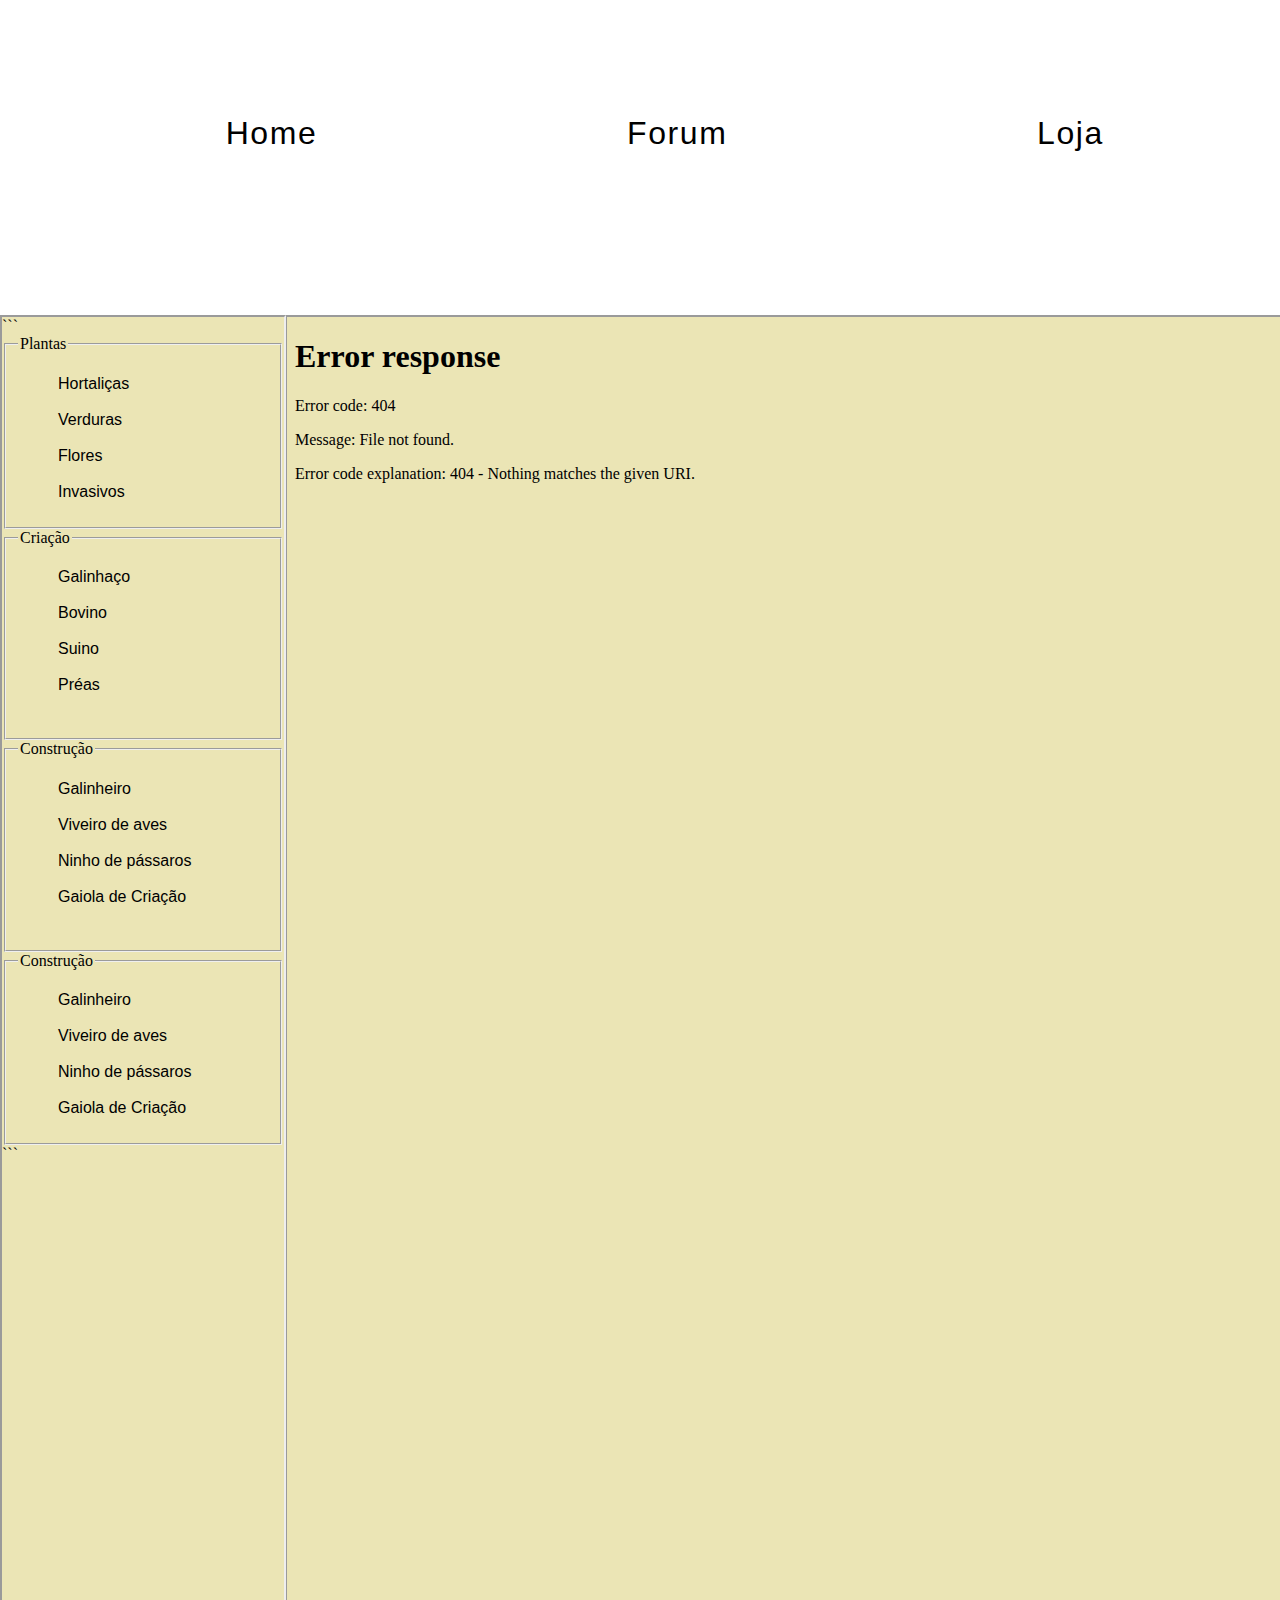
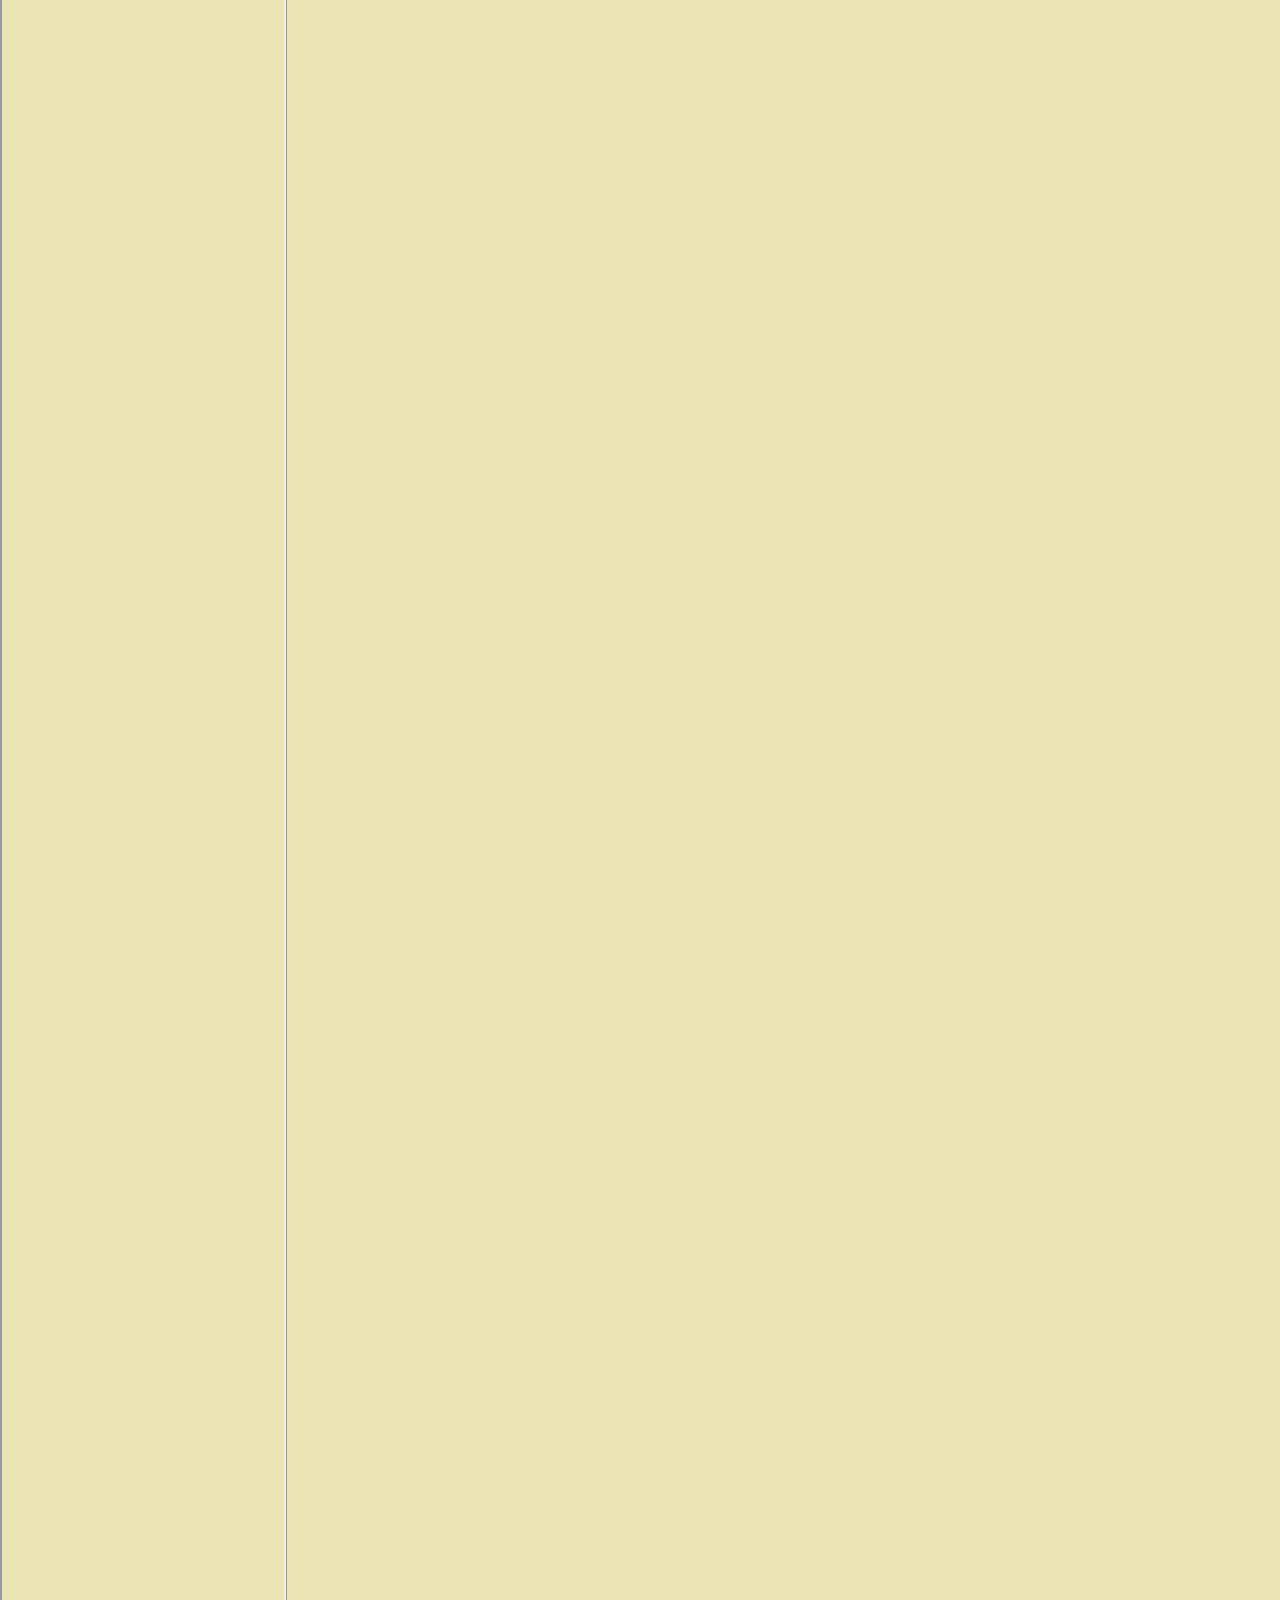
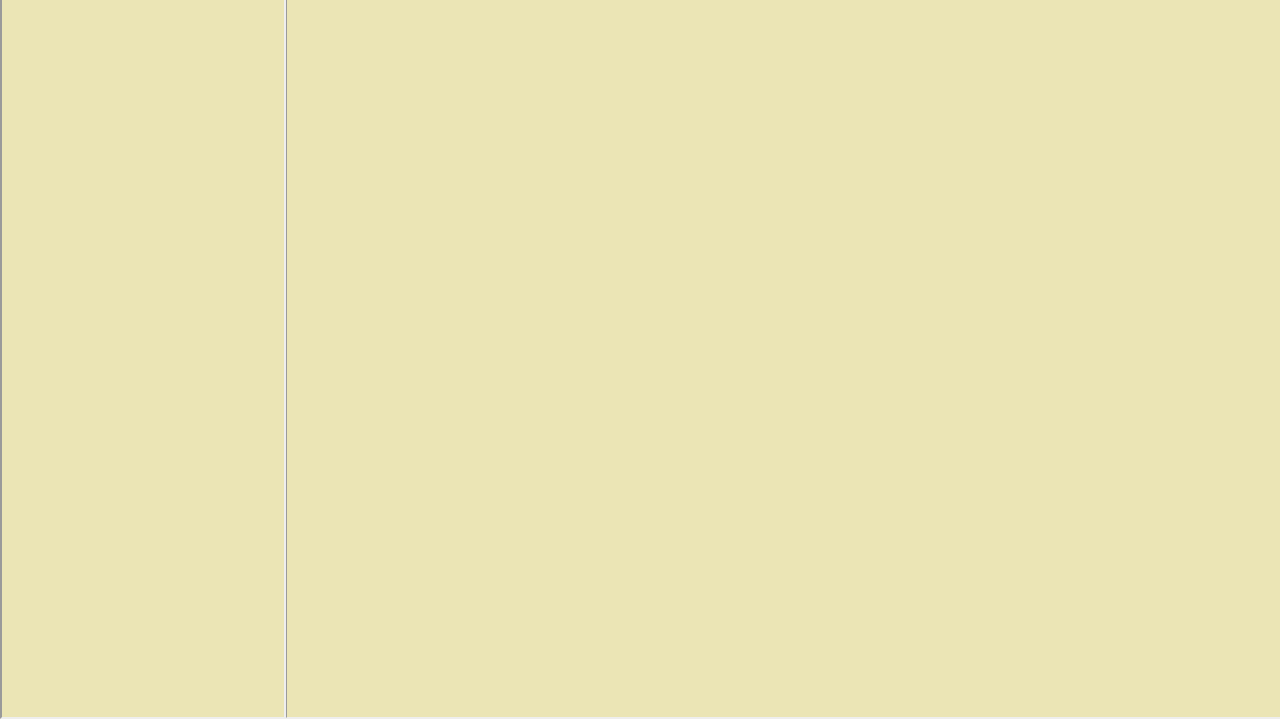
==== lib/index.html @ 182ea682 "segundo commit" ====
<!DOCTYPE html>
 <html lang="pt-br" >
    <head> 
      <meta charset="utf-8">
      <meta html-equiv="X-UA-campatible" content="IE=edge"> 
      <meta name="viewport" content="width=device-width, initial-scale=1.0">
      <title> Trabalho 2 </title>
      <link rel="stylesheet" href="../css/style.css">
   </head>
   <body>
      <div class="banner">
          <img src="img/xp.jpg" alt="">
            <ul>
                <li><a href="index.html">Home</a></li>
                <li><a href="forum.html">Forum</a></li>
                <li><a href="loja.html">Loja</a></li>
            </ul>
      </div>
      <div>
         
         <iframe scrolling=no  src="SOBREVIVENCIALISMO.html" id="main" name="main"></iframe>

         <iframe src="sidebar.html" id="sidebar" name="sidebar"></iframe>
      </div>
   </body>
</html>
---- css/style.css ----
body {
  margin: 0px;
  border: 0px;

}

/* Banner de cima  */
.banner {
  background: url("../img/xp.jpg");
  margin: 0px;
  border: 0px;
  padding-top: 115px;
  padding-bottom: 115px;
  text-align: center;
  font-size: 2rem;
  color: #ebe5b5;
  letter-spacing: 0.1rem;
  
 
}

.banner ul, li {
  list-style-type: none;
  display: inline;
  margin: 0;
}
.banner a {
 text-decoration: none;
 /* TOP RIGHT BOTTOM LEFT */
 padding: 500px 150px;
}
.src {
  size: auto;
  /* que que da pra botar aqui? */
}

/* ajuste dos dois sobre sobrevivencialismo.html e sidebar.html*/
iframe{
  height:100%;
  position:absolute
}
 /*ediçoes de tamanho e cor do  corpo do link sidebar.html*/
iframe#sidebar{
  background-color: #ebe5b5;
  left:0%;
  top:35%;
  height: 400%;
  width:22%;
}
/* font do siderbar */
li > a {
  font-family: 'Franklin Gothic Medium', 'Arial Narrow', Arial, sans-serif;
  color: black;
  text-decoration:double;
}
li > hr {
  color: black;
}


/* ediçoes de temanho e cor do texto central sobrevivencialismo.html */
iframe#main{
  background-color: #ebe5b5;
  left:22.3%;
  top:35%;
  height: 400%;
  width:78.5%;

  
}
/* ediçoes do texto */
.mod {
  padding: 2% 10%;
  margin-top: 10%;
}

/* h3 do sobrevivencialismo.html */
.mod > h3 {
  text-align: center;
  
}
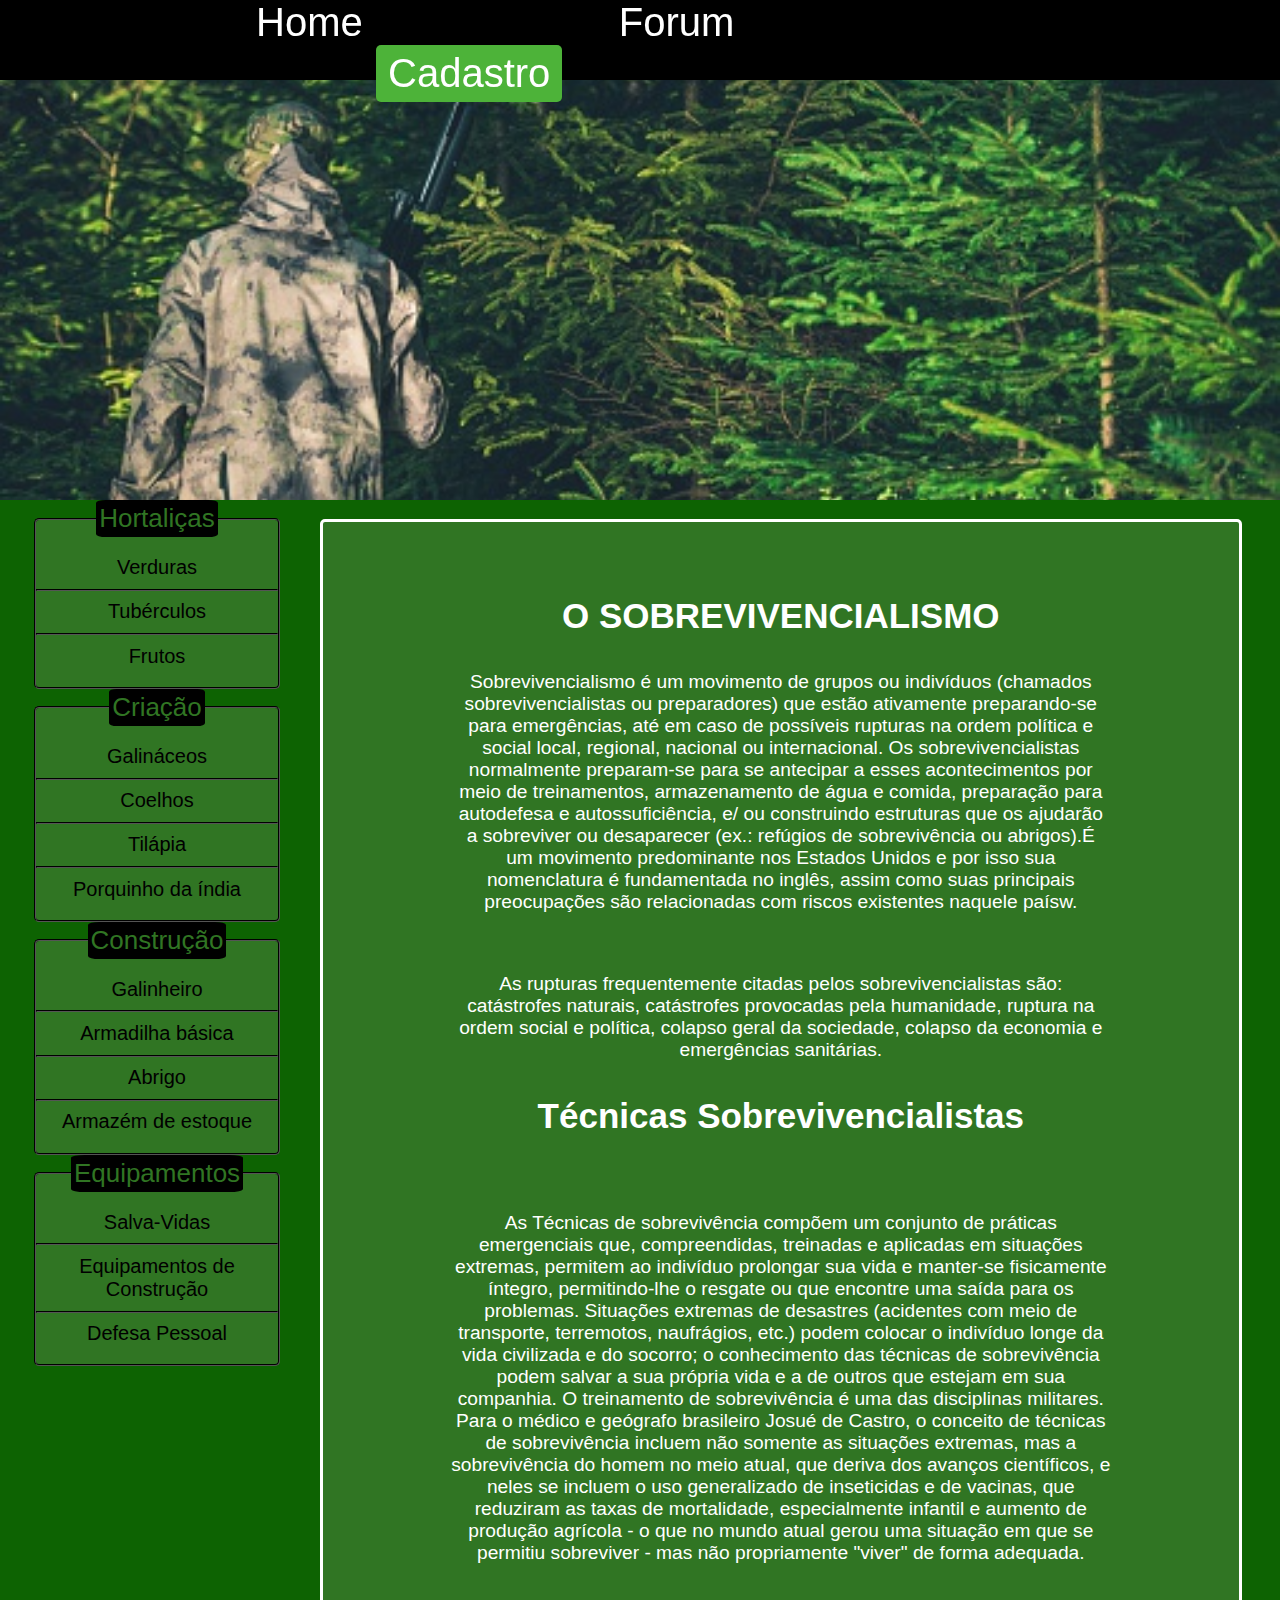
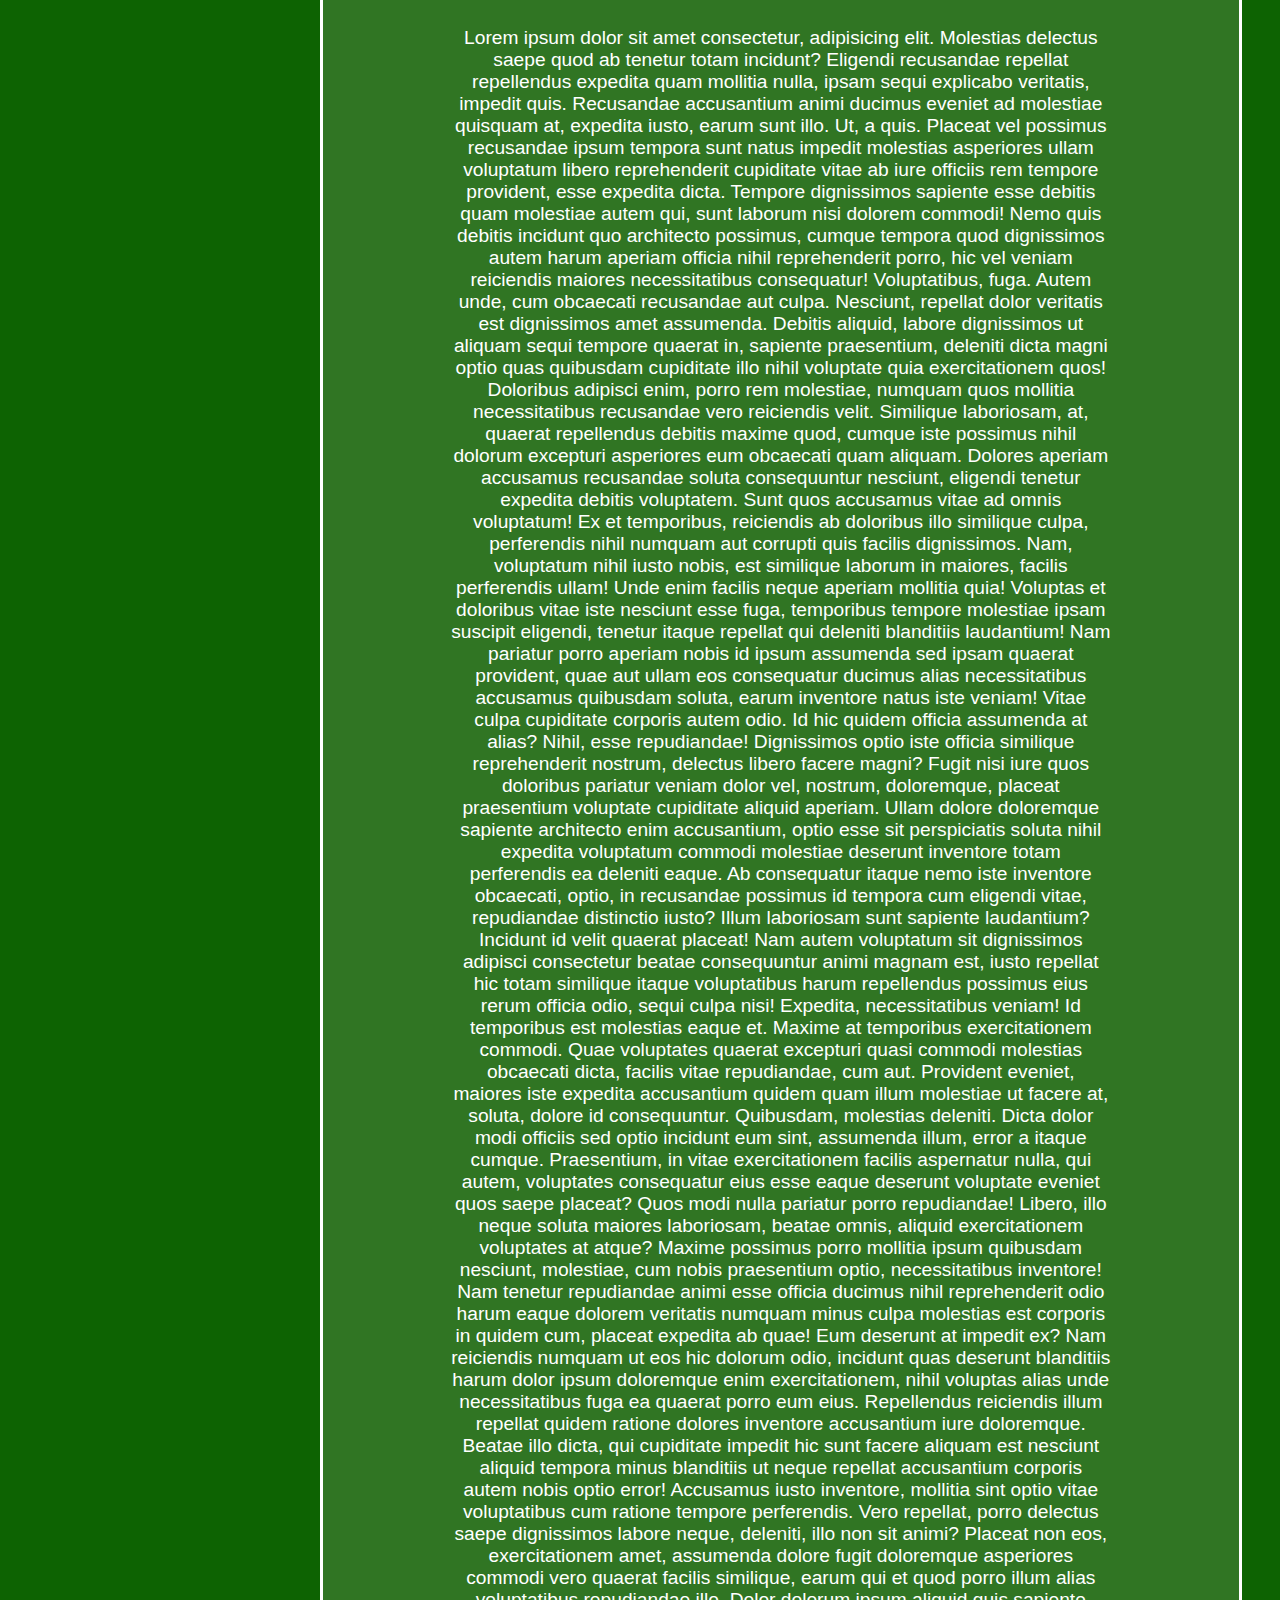
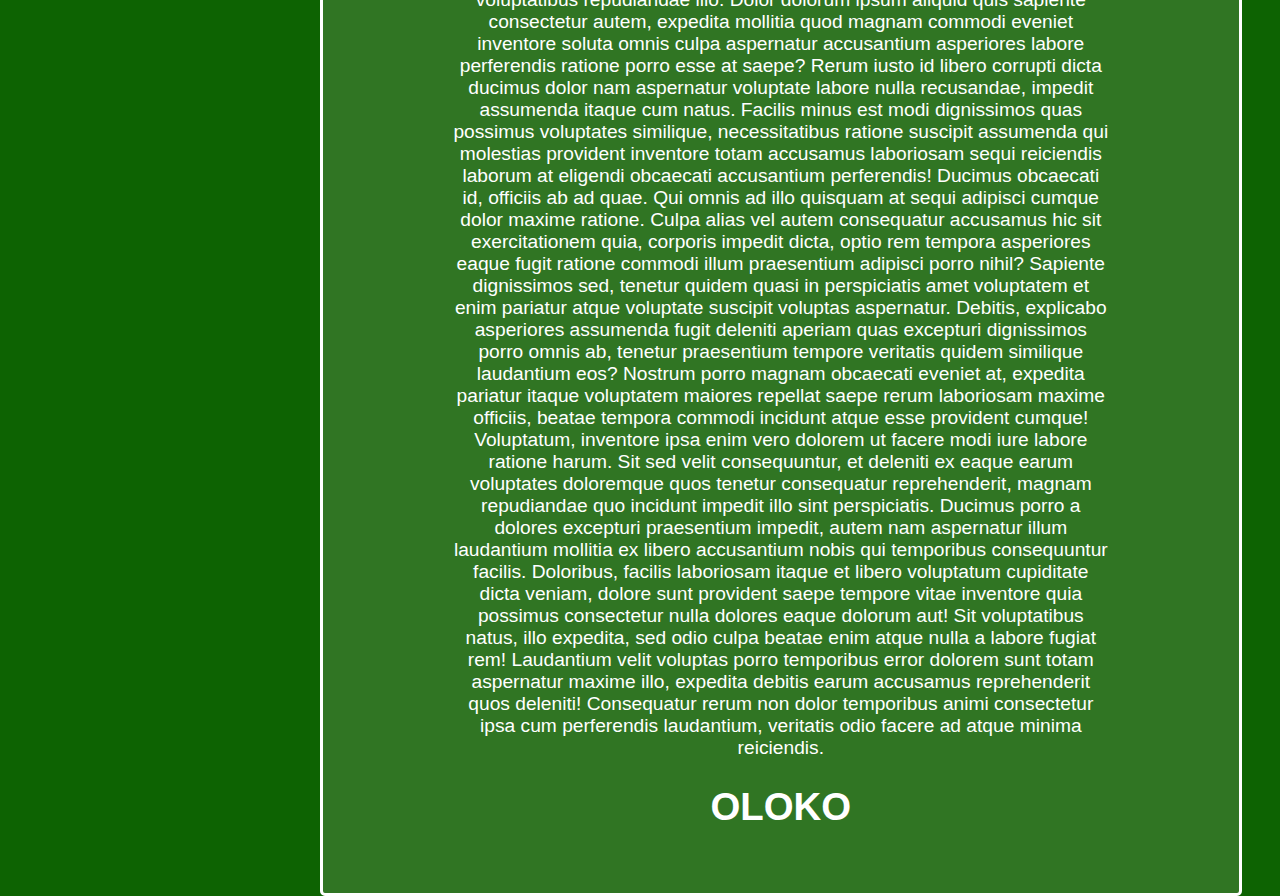
==== commit 0ec006c0: "Merge pull request #1 from TDCAS/master" ====
--- a/lib/index.html
+++ b/lib/index.html
@@ -1,4 +1,4 @@
- <!DOCTYPE html>
+<!DOCTYPE html>
  <html lang="pt-br" >
     <head> 
       <meta charset="utf-8">
@@ -8,19 +8,152 @@
       <link rel="stylesheet" href="../css/style.css">
    </head>
    <body>
-      <div class="banner">
-          <img src="img/xp.jpg" alt="">
-            <ul>
-                <li><a href="index.html">Home</a></li>
-                <li><a href="forum.html">Forum</a></li>
-                <li><a href="loja.html">Loja</a></li>
-            </ul>
-      </div>
-      <div>
-         
-         <iframe scrolling=no  src="SOBREVIVENCIALISMO.html" id="main" name="main"></iframe>
+    <div class="block"> 
+        <div>
+            <a href="index.html">Home</a> 
+            </div>
+            <div>
+                
+                <a href="forum.html">Forum</a>
+                
+            </div>
+                        
+            <div>
+                <button> <a href="./cadastro.html">Cadastro</a></button>
+            </div> 
+       </div>
+        <div class="banner">   
+            <div class="menu-principal">
 
-         <iframe src="sidebar.html" id="sidebar" name="sidebar"></iframe>
-      </div>
-   </body>
+            </div>
+    
+
+
+        </div>
+
+            <div class="corpo">
+             <!-- bloco de rotas  -->
+
+                <div class="menu-lateral"> 
+    
+                    <fieldset>
+                        <legend>Hortaliças</legend>
+                        <ul>
+                            
+                                <a class="system" href="../lib/hortalicas/verduras.html" target="_top">Verduras</a>
+                                <hr>
+                                <a class="system" href="../lib/hortalicas/tuberculos.html" target="_blank">Tubérculos</a>
+                                <hr>
+                                <a class="system" href="../lib/hortalicas/frutos.html" target="_blank">Frutos</a>
+                                
+                
+                            
+                        </ul>
+                    </fieldset>
+            
+                    <fieldset>
+                        <legend>Criação</legend>
+                        <ul>
+                            
+                                <a class="system" href="../lib/criacao/galinhas.html" target="_blank">Galináceos</a>
+                                <hr>
+                                <a class="system" href="../lib/criacao/coelho.html" target="_blank">Coelhos</a>
+                                <hr>
+                                <a class="system" href="../lib/criacao/peixe.html" target="_blank">Tilápia</a>
+                                <hr>
+                                <a class="system" href="../lib/criacao/porquinho.html" target="_blank">Porquinho da índia</a>
+                            
+                        </ul>
+                    </fieldset>
+           
+                    <fieldset>
+                        <legend>Construção</legend>
+                        
+                            <ul>
+                                <a class="system" href="../lib/construcao/galinheiro.html" target="_blank">Galinheiro</a>
+                                <hr>
+                                <a class="system" href="../lib/construcao/armadilha.html" target="_blank">Armadilha básica</a>
+                                <hr> 
+                                
+                
+                            
+                                <a class="system" href="../lib/construcao/abrigo.html" target="_blank">Abrigo</a>
+                                
+                
+                                <hr>
+                
+                                
+                                <a class="system" href="../lib/construcao/estoque.html" target="_blank">Armazém de estoque</a>
+                                
+            
+                            </ul>
+                        
+                    </fieldset>
+                
+                    <fieldset>
+                        <legend>Equipamentos</legend>
+                        <ul>
+                            
+                                <a class="system" href="./equipamentos/primeirosocorro.html" target="_blank">Salva-Vidas</a>
+                                <hr>
+                                
+                                <a class="system" href="../lib/equipamentos/equiconstrucao.html" target="_blank">Equipamentos de Construção</a>
+                                <hr> 
+                                
+                
+                                
+                                <a class="system" href="../lib/equipamentos/defesapessoal.html" target="_blank">Defesa Pessoal</a>
+                                
+                
+                                
+                                
+                
+                            
+                        </ul>
+                    </fieldset>
+                    
+                </div>
+
+
+        
+                    
+                    
+                    
+                    
+                    <div class="texto-central">    
+                        <h3>O SOBREVIVENCIALISMO</h3>
+                    
+                        <p>
+                    
+                            Sobrevivencialismo é um movimento de grupos ou indivíduos (chamados <br> sobrevivencialistas ou preparadores) que estão ativamente preparando-se para emergências, até em caso de possíveis rupturas na ordem política e social local, regional, nacional ou internacional. Os sobrevivencialistas normalmente preparam-se para se antecipar a esses acontecimentos por meio de treinamentos, armazenamento de água e comida, preparação para autodefesa e autossuficiência, e/ ou construindo estruturas que os ajudarão a sobreviver ou desaparecer (ex.: refúgios de sobrevivência ou abrigos).É um movimento predominante nos Estados Unidos e por isso sua nomenclatura é fundamentada no inglês, assim como suas principais preocupações são relacionadas com riscos existentes naquele paísw.
+                        </p>
+                        
+                        <br>
+                        <p>
+                            As rupturas frequentemente citadas pelos sobrevivencialistas são: catástrofes naturais, catástrofes provocadas pela humanidade, ruptura na ordem social e política, colapso geral da sociedade, colapso da economia e emergências sanitárias.
+                        </p>
+                    
+                        <h3>
+                            Técnicas Sobrevivencialistas
+                        </h3>
+                        <br>
+                    
+                        <p>
+                            As Técnicas de sobrevivência compõem um conjunto de práticas emergenciais que, compreendidas, treinadas e aplicadas em situações extremas, permitem ao indivíduo prolongar sua vida e manter-se fisicamente íntegro, permitindo-lhe o resgate ou que encontre uma saída para os problemas.
+                    
+                            Situações extremas de desastres (acidentes com meio de transporte, terremotos, naufrágios, etc.) podem colocar o indivíduo longe da vida civilizada e do socorro; o conhecimento das técnicas de sobrevivência podem salvar a sua própria vida e a de outros que estejam em sua companhia. O treinamento de sobrevivência é uma das disciplinas militares.
+                    
+                            Para o médico e geógrafo brasileiro Josué de Castro, o conceito de técnicas de sobrevivência incluem não somente as situações extremas, mas a sobrevivência do homem no meio atual, que deriva dos avanços científicos, e neles se incluem o uso generalizado de inseticidas e de vacinas, que reduziram as taxas de mortalidade, especialmente infantil e aumento de produção agrícola - o que no mundo atual gerou uma situação em que se permitiu sobreviver - mas não propriamente "viver" de forma adequada.
+                        </p>
+                        <p>
+                            <br><br>
+                            Lorem ipsum dolor sit amet consectetur, adipisicing elit. Molestias delectus saepe quod ab tenetur totam incidunt? Eligendi recusandae repellat repellendus expedita quam mollitia nulla, ipsam sequi explicabo veritatis, impedit quis. Recusandae accusantium animi ducimus eveniet ad molestiae quisquam at, expedita iusto, earum sunt illo. Ut, a quis. Placeat vel possimus recusandae ipsum tempora sunt natus impedit molestias asperiores ullam voluptatum libero reprehenderit cupiditate vitae ab iure officiis rem tempore provident, esse expedita dicta. Tempore dignissimos sapiente esse debitis quam molestiae autem qui, sunt laborum nisi dolorem commodi! Nemo quis debitis incidunt quo architecto possimus, cumque tempora quod dignissimos autem harum aperiam officia nihil reprehenderit porro, hic vel veniam reiciendis maiores necessitatibus consequatur! Voluptatibus, fuga. Autem unde, cum obcaecati recusandae aut culpa. Nesciunt, repellat dolor veritatis est dignissimos amet assumenda. Debitis aliquid, labore dignissimos ut aliquam sequi tempore quaerat in, sapiente praesentium, deleniti dicta magni optio quas quibusdam cupiditate illo nihil voluptate quia exercitationem quos! Doloribus adipisci enim, porro rem molestiae, numquam quos mollitia necessitatibus recusandae vero reiciendis velit. Similique laboriosam, at, quaerat repellendus debitis maxime quod, cumque iste possimus nihil dolorum excepturi asperiores eum obcaecati quam aliquam. Dolores aperiam accusamus recusandae soluta consequuntur nesciunt, eligendi tenetur expedita debitis voluptatem. Sunt quos accusamus vitae ad omnis voluptatum! Ex et temporibus, reiciendis ab doloribus illo similique culpa, perferendis nihil numquam aut corrupti quis facilis dignissimos. Nam, voluptatum nihil iusto nobis, est similique laborum in maiores, facilis perferendis ullam! Unde enim facilis neque aperiam mollitia quia! Voluptas et doloribus vitae iste nesciunt esse fuga, temporibus tempore molestiae ipsam suscipit eligendi, tenetur itaque repellat qui deleniti blanditiis laudantium! Nam pariatur porro aperiam nobis id ipsum assumenda sed ipsam quaerat provident, quae aut ullam eos consequatur ducimus alias necessitatibus accusamus quibusdam soluta, earum inventore natus iste veniam! Vitae culpa cupiditate corporis autem odio. Id hic quidem officia assumenda at alias? Nihil, esse repudiandae! Dignissimos optio iste officia similique reprehenderit nostrum, delectus libero facere magni? Fugit nisi iure quos doloribus pariatur veniam dolor vel, nostrum, doloremque, placeat praesentium voluptate cupiditate aliquid aperiam. Ullam dolore doloremque sapiente architecto enim accusantium, optio esse sit perspiciatis soluta nihil expedita voluptatum commodi molestiae deserunt inventore totam perferendis ea deleniti eaque. Ab consequatur itaque nemo iste inventore obcaecati, optio, in recusandae possimus id tempora cum eligendi vitae, repudiandae distinctio iusto? Illum laboriosam sunt sapiente laudantium? Incidunt id velit quaerat placeat! Nam autem voluptatum sit dignissimos adipisci consectetur beatae consequuntur animi magnam est, iusto repellat hic totam similique itaque voluptatibus harum repellendus possimus eius rerum officia odio, sequi culpa nisi! Expedita, necessitatibus veniam! Id temporibus est molestias eaque et. Maxime at temporibus exercitationem commodi. Quae voluptates quaerat excepturi quasi commodi molestias obcaecati dicta, facilis vitae repudiandae, cum aut. Provident eveniet, maiores iste expedita accusantium quidem quam illum molestiae ut facere at, soluta, dolore id consequuntur. Quibusdam, molestias deleniti. Dicta dolor modi officiis sed optio incidunt eum sint, assumenda illum, error a itaque cumque. Praesentium, in vitae exercitationem facilis aspernatur nulla, qui autem, voluptates consequatur eius esse eaque deserunt voluptate eveniet quos saepe placeat? Quos modi nulla pariatur porro repudiandae! Libero, illo neque soluta maiores laboriosam, beatae omnis, aliquid exercitationem voluptates at atque? Maxime possimus porro mollitia ipsum quibusdam nesciunt, molestiae, cum nobis praesentium optio, necessitatibus inventore! Nam tenetur repudiandae animi esse officia ducimus nihil reprehenderit odio harum eaque dolorem veritatis numquam minus culpa molestias est corporis in quidem cum, placeat expedita ab quae! Eum deserunt at impedit ex? Nam reiciendis numquam ut eos hic dolorum odio, incidunt quas deserunt blanditiis harum dolor ipsum doloremque enim exercitationem, nihil voluptas alias unde necessitatibus fuga ea quaerat porro eum eius. Repellendus reiciendis illum repellat quidem ratione dolores inventore accusantium iure doloremque. Beatae illo dicta, qui cupiditate impedit hic sunt facere aliquam est nesciunt aliquid tempora minus blanditiis ut neque repellat accusantium corporis autem nobis optio error! Accusamus iusto inventore, mollitia sint optio vitae voluptatibus cum ratione tempore perferendis. Vero repellat, porro delectus saepe dignissimos labore neque, deleniti, illo non sit animi? Placeat non eos, exercitationem amet, assumenda dolore fugit doloremque asperiores commodi vero quaerat facilis similique, earum qui et quod porro illum alias voluptatibus repudiandae illo. Dolor dolorum ipsum aliquid quis sapiente consectetur autem, expedita mollitia quod magnam commodi eveniet inventore soluta omnis culpa aspernatur accusantium asperiores labore perferendis ratione porro esse at saepe? Rerum iusto id libero corrupti dicta ducimus dolor nam aspernatur voluptate labore nulla recusandae, impedit assumenda itaque cum natus. Facilis minus est modi dignissimos quas possimus voluptates similique, necessitatibus ratione suscipit assumenda qui molestias provident inventore totam accusamus laboriosam sequi reiciendis laborum at eligendi obcaecati accusantium perferendis! Ducimus obcaecati id, officiis ab ad quae. Qui omnis ad illo quisquam at sequi adipisci cumque dolor maxime ratione. Culpa alias vel autem consequatur accusamus hic sit exercitationem quia, corporis impedit dicta, optio rem tempora asperiores eaque fugit ratione commodi illum praesentium adipisci porro nihil? Sapiente dignissimos sed, tenetur quidem quasi in perspiciatis amet voluptatem et enim pariatur atque voluptate suscipit voluptas aspernatur. Debitis, explicabo asperiores assumenda fugit deleniti aperiam quas excepturi dignissimos porro omnis ab, tenetur praesentium tempore veritatis quidem similique laudantium eos? Nostrum porro magnam obcaecati eveniet at, expedita pariatur itaque voluptatem maiores repellat saepe rerum laboriosam maxime officiis, beatae tempora commodi incidunt atque esse provident cumque! Voluptatum, inventore ipsa enim vero dolorem ut facere modi iure labore ratione harum. Sit sed velit consequuntur, et deleniti ex eaque earum voluptates doloremque quos tenetur consequatur reprehenderit, magnam repudiandae quo incidunt impedit illo sint perspiciatis. Ducimus porro a dolores excepturi praesentium impedit, autem nam aspernatur illum laudantium mollitia ex libero accusantium nobis qui temporibus consequuntur facilis. Doloribus, facilis laboriosam itaque et libero voluptatum cupiditate dicta veniam, dolore sunt provident saepe tempore vitae inventore quia possimus consectetur nulla dolores eaque dolorum aut! Sit voluptatibus natus, illo expedita, sed odio culpa beatae enim atque nulla a labore fugiat rem! Laudantium velit voluptas porro temporibus error dolorem sunt totam aspernatur maxime illo, expedita debitis earum accusamus reprehenderit quos deleniti! Consequatur rerum non dolor temporibus animi consectetur ipsa cum perferendis laudantium, veritatis odio facere ad atque minima reiciendis.
+                        </p>
+                        <h1>OLOKO</h1>
+                    </div>
+            </div>
+   
+   
+    </body>   
+
 </html>--- a/css/style.css
+++ b/css/style.css
@@ -1,81 +1,190 @@
+﻿/* TUDO */
+* {
+  padding: 0;
+}
+html {
+  margin: 0;
+  padding: 0;
+  box-sizing: border-box;
+  
+}
+a {
+  text-decoration: none;
+  color: white;
+}
+
+/* todo body */
 body {
-  margin: 0px;
-  border: 0px;
+  margin: 0;
+  text-align: center;
+  font-size:larger;
+  font-family: apple-system, BlinkMacSystemFont, 'Segoe UI', Roboto, Oxygen, Ubuntu, Cantarell, 'Open Sans', 'Helvetica Neue', sans-serif;
+  background-color: #0d6302;
+}
+
+.block {
+  z-index: 50;
+  position: fixed;
+  height: 80px;
+  background-color: black;
+  width: 100%;
+  padding: 0;
+  margin: 0;
+}
+.block > div {
+  float: left;
+  margin-left: 20vw;
 
 }
 
-/* Banner de cima  */
-.banner {
-  background: url("../img/xp.jpg");
-  margin: 0px;
-  border: 0px;
-  padding-top: 115px;
-  padding-bottom: 115px;
-  text-align: center;
-  font-size: 2rem;
-  color: #ebe5b5;
-  letter-spacing: 0.1rem;
+
+button {
+  color: white;
+  border-style: none;
+  font-size: 30px;
+  padding: 6px 12px;
+  border-radius: 5px;
+  background-color: #4db339;
+  margin-left:120px ;
   
- 
+  
+
+  
+}
+button:hover {
+  color: #0d6302;
+
 }
 
-.banner ul, li {
-  list-style-type: none;
-  display: inline;
-  margin: 0;
-}
-.banner a {
- text-decoration: none;
- /* TOP RIGHT BOTTOM LEFT */
- padding: 500px 150px;
-}
-.src {
-  size: auto;
-  /* que que da pra botar aqui? */
+button:active {
+ background-color: #5ed646;
+  border: solid #0d6302 2px;
+  border-radius: 5px;
+  padding: 5px 10px;
+
 }
 
-/* ajuste dos dois sobre sobrevivencialismo.html e sidebar.html*/
-iframe{
-  height:100%;
-  position:absolute
-}
- /*ediçoes de tamanho e cor do  corpo do link sidebar.html*/
-iframe#sidebar{
-  background-color: #ebe5b5;
-  left:0%;
-  top:35%;
-  height: 400%;
-  width:22%;
-}
-/* font do siderbar */
-li > a {
-  font-family: 'Franklin Gothic Medium', 'Arial Narrow', Arial, sans-serif;
-  color: black;
-  text-decoration:double;
-}
-li > hr {
-  color: black;
+.block a{
+  text-decoration: none;
+  color: white;
+  font-size: 40px;
 }
 
 
-/* ediçoes de temanho e cor do texto central sobrevivencialismo.html */
-iframe#main{
-  background-color: #ebe5b5;
-  left:22.3%;
-  top:35%;
-  height: 400%;
-  width:78.5%;
+/* Banner img  */
+.banner {
+  background: url("../img/sobrevivencialismoWPP.jpg") no-repeat;
+  background-size: cover;
+  margin: 0;
+  height: 500px;
+  width: 100%;
+}
 
+/* HOME FORUM LOJA */
+.menu-principal {
+  margin:0;
+  padding:250px 0;
+  border: 0;
+}
+
+
+/* barra que contem (home forum loja) */
+.menu-principal > a{
+  margin:0;
+  text-decoration: none;
+
+  text-align: center;
+  font-size: 2rem;
+  letter-spacing: 0.1rem;
+  /* TOP RIGHT BOTTOM LEFT */
+  padding: 0 50px 0 50px;
+  color: black;
+  font-weight: 800;
+  font-size: 40px;
+  
+
+}
+
+
+/* corpo que ingloba todo conteudo menos banner */
+.corpo {
+  width: 100%;
+  overflow: hidden;
+  color: white;
+
+}
+/* block com direcionamento lateral */
+.menu-lateral {
+  width: 250px; 
+  float: left;
+  margin-left: 2.5%;
+ 
+
+
+
+}
+.menu-lateral fieldset {
+  border-color: black;
+  background-color: #307523;
+  border-radius: 5px;
+  color:white;
+
+
+}
+.menu-lateral hr {
+  border-color: black;
+ 
+}
+/* ediçaão da legenda das lista (legend) */
+.menu-lateral legend {
+  color:#307523;
+  border-color: black;
+  border-radius: 8%;
+  border-style:solid;
+  background-color: black;
+  font-weight: 500;
+  font-size: 26px;
+}
+/* edição dos itens da lista */
+.menu-lateral a {
+  text-decoration: none;
+  color: black;
+  font-family:Arial, Helvetica, sans-serif;
+  transition: 0.5s;
+  font-size: 20px;
+  margin: 5% 0;
+
+}
+/* ediçoes de transiçoes com a borda */
+.menu-lateral a:hover {
+  border-style:solid;
+  border-radius: 5px;
+  padding: 5px;
+  border-color: #0d6302;
+  transition: 0.3s;
+  color: black;
+  background-color: #0d6302;
   
 }
-/* ediçoes do texto */
-.mod {
-  padding: 2% 10%;
-  margin-top: 10%;
+
+
+/* ediçoes do texto Central*/
+.texto-central{
+  padding: 3% 10%;
+  margin-top: 1.5%;
+  text-align:center;
+  margin-left: 25%;
+  margin-right: 3%;
+  color:white;
+  border-style:solid ;
+  border-radius: 5px;
+  background-color: #307523;
+}
+/* ediçoes do texto titulos */
+.texto-central > h3 {
+  font-size: 35px;
+  
 }
 
-/* h3 do sobrevivencialismo.html */
-.mod > h3 {
-  text-align: center;
-  
-}+
+
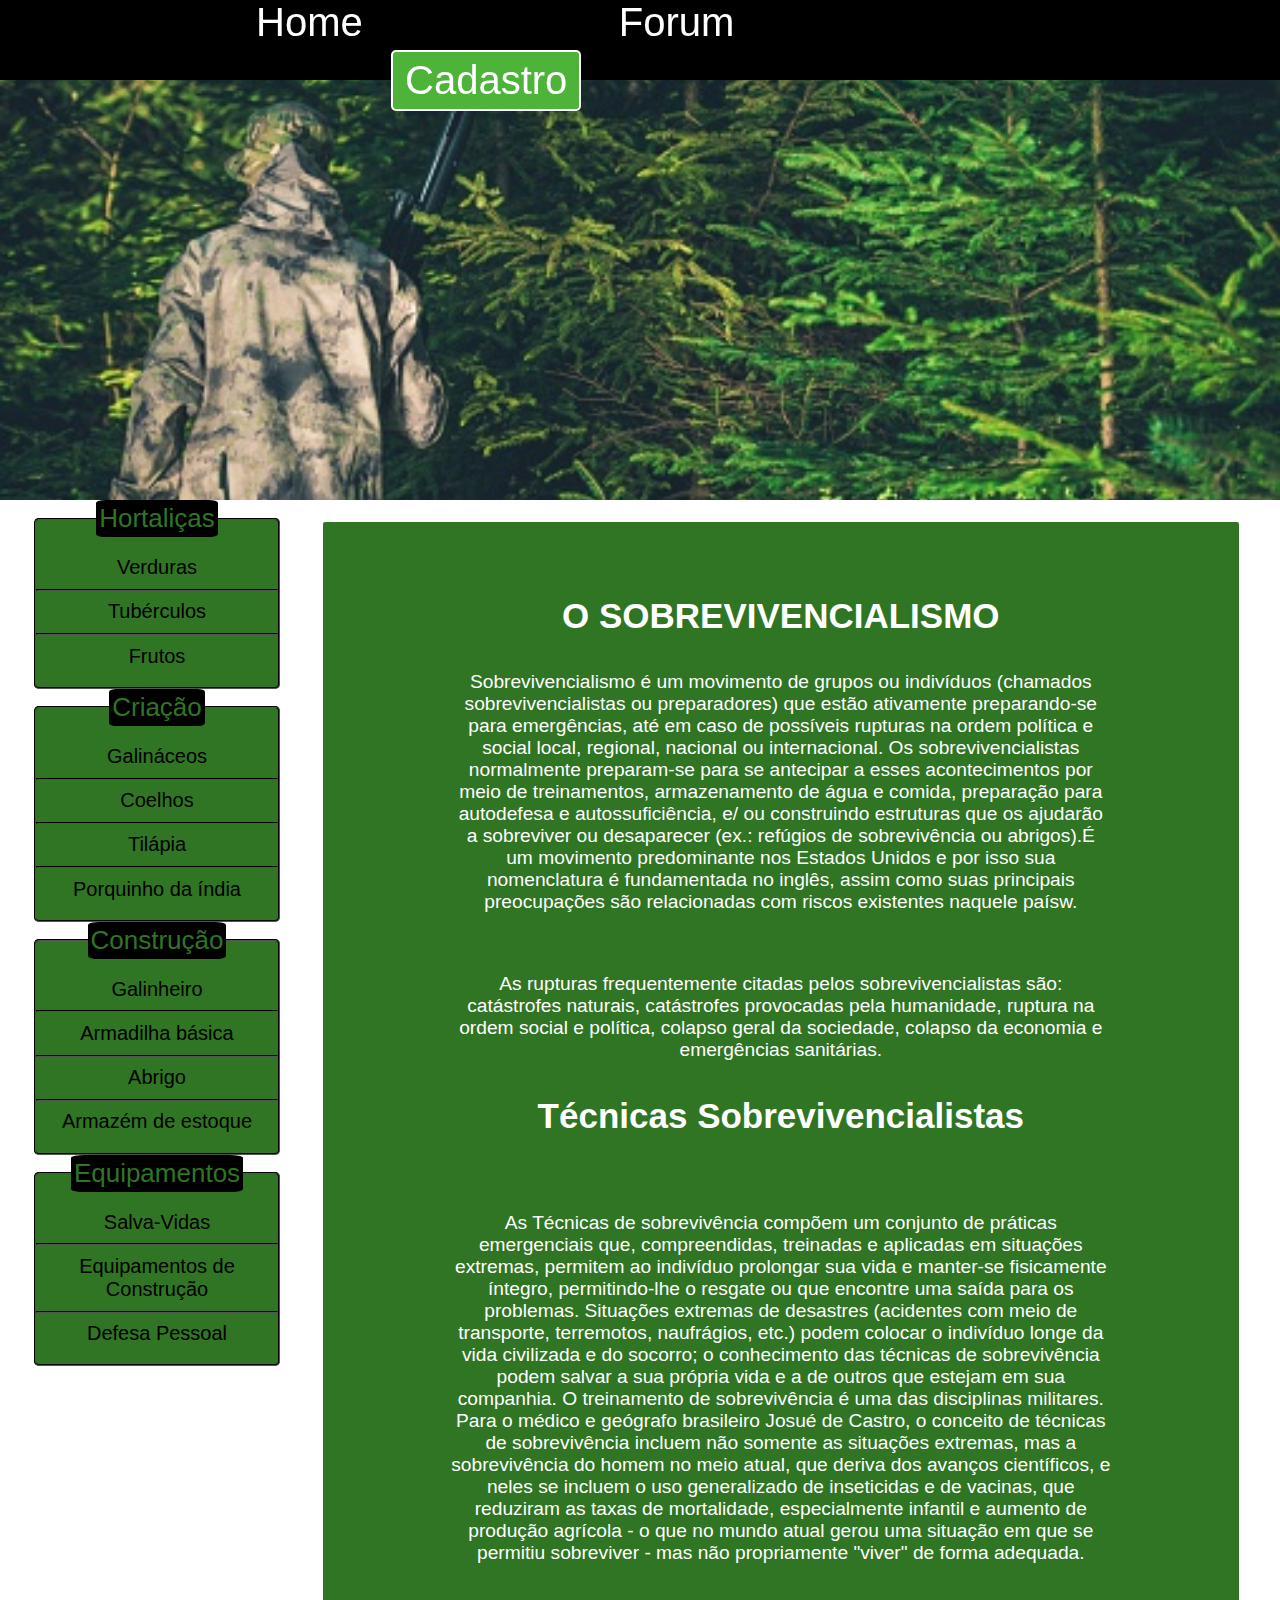
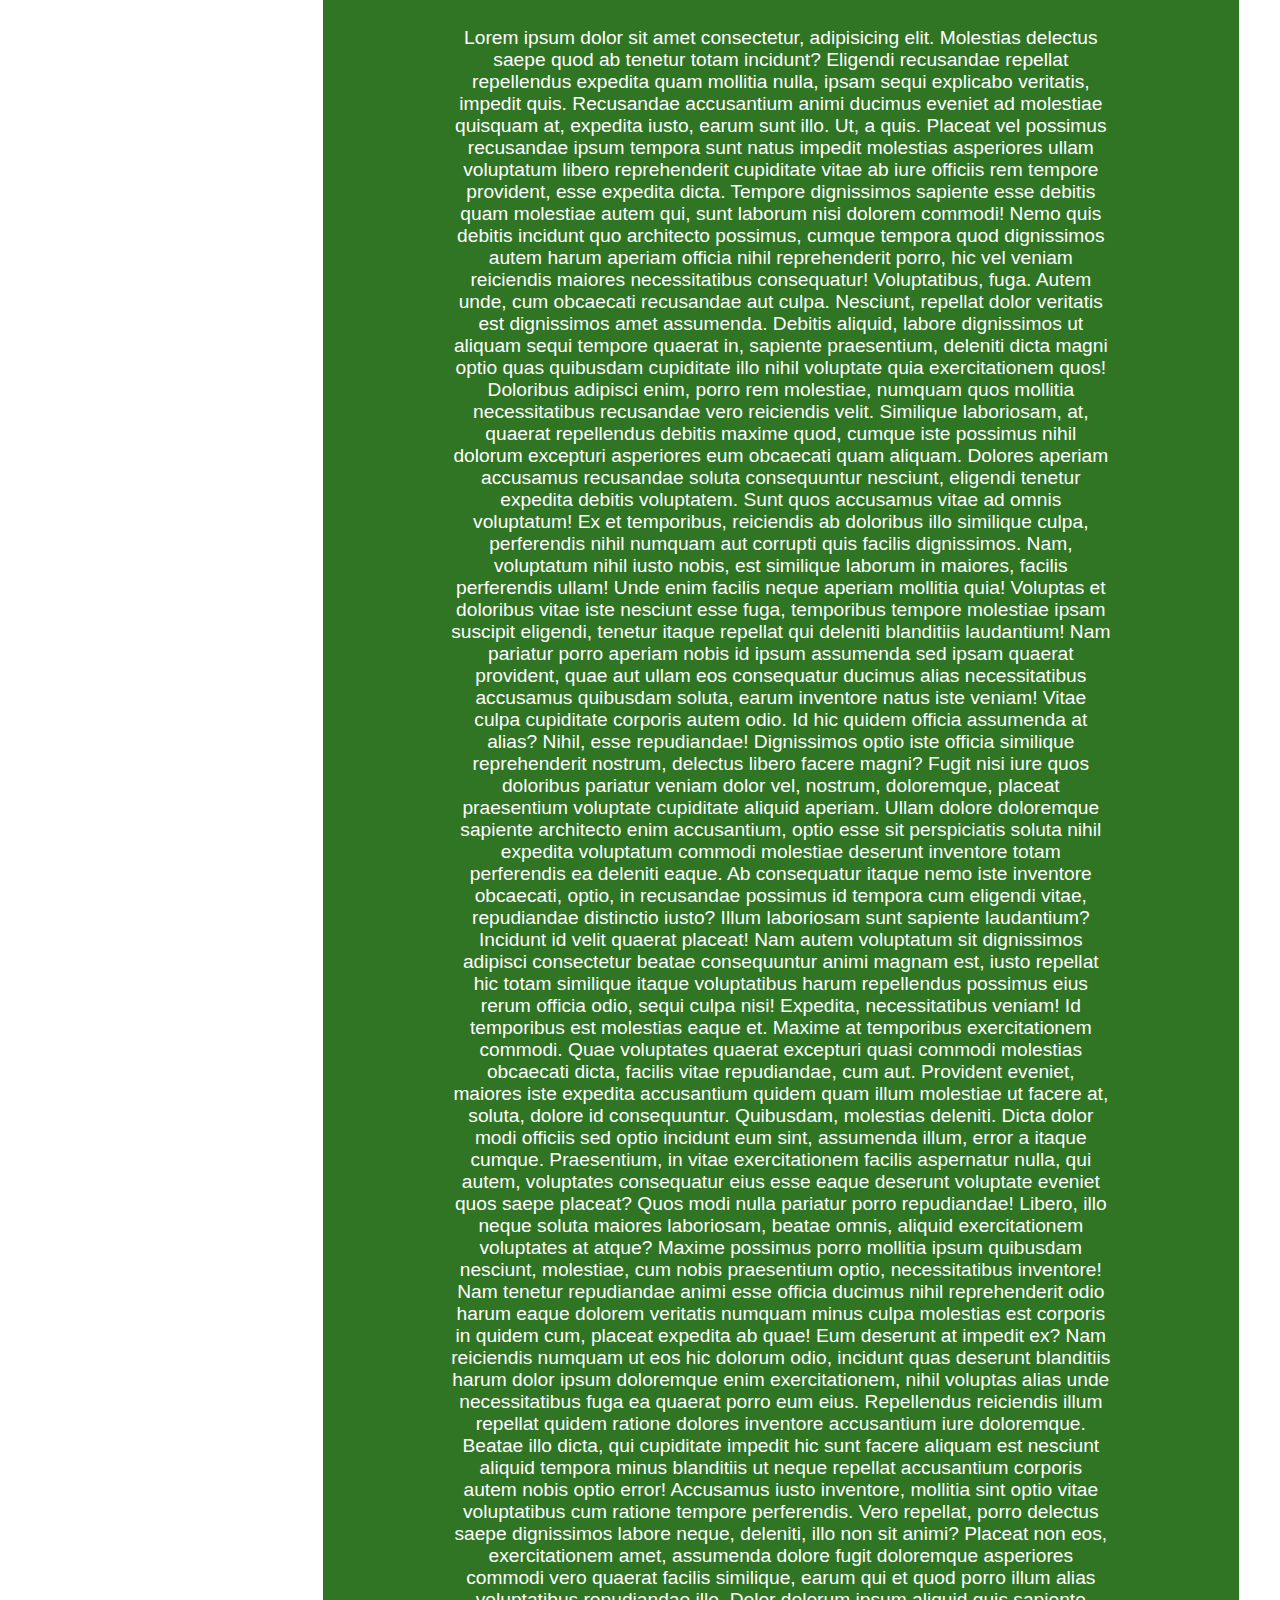
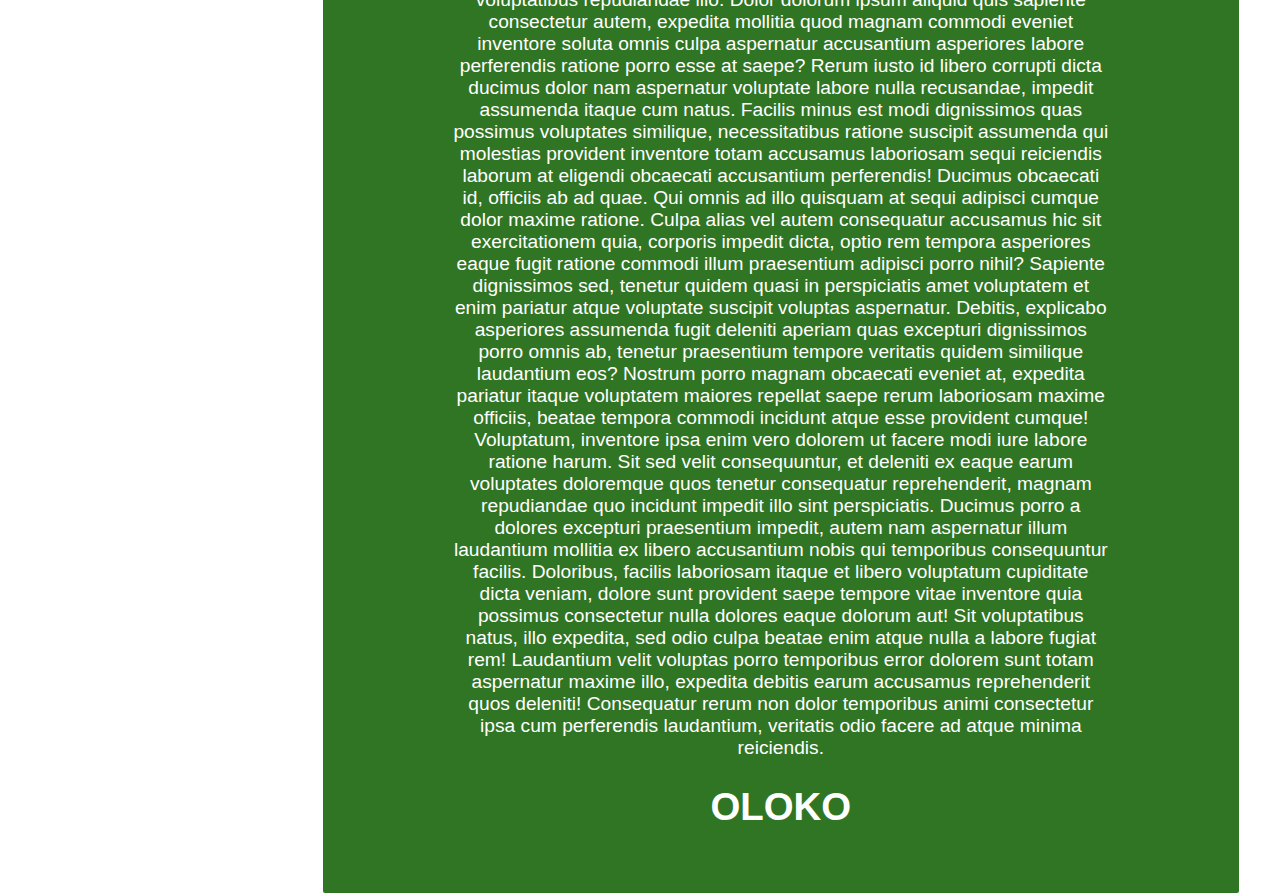
==== commit 854fffc3: "gorr" ====
--- a/lib/index.html
+++ b/lib/index.html
@@ -120,7 +120,7 @@
                     
                     
                     
-                    <div class="texto-central">    
+                    <div onselect="" class="texto-central">    
                         <h3>O SOBREVIVENCIALISMO</h3>
                     
                         <p>
--- a/css/style.css
+++ b/css/style.css
@@ -1,12 +1,20 @@
-﻿/* TUDO */
+﻿/*css da pagina index.html */
+
+/* TUDO */
 * {
   padding: 0;
+
 }
 html {
   margin: 0;
   padding: 0;
   box-sizing: border-box;
   
+}
+/*seleção de texto*/
+::selection {
+  color: white;
+  background-color: #0f5800;
 }
 a {
   text-decoration: none;
@@ -19,7 +27,8 @@
   text-align: center;
   font-size:larger;
   font-family: apple-system, BlinkMacSystemFont, 'Segoe UI', Roboto, Oxygen, Ubuntu, Cantarell, 'Open Sans', 'Helvetica Neue', sans-serif;
-  background-color: #0d6302;
+  background-color: white;
+  
 }
 
 .block {
@@ -45,7 +54,9 @@
   padding: 6px 12px;
   border-radius: 5px;
   background-color: #4db339;
-  margin-left:120px ;
+  margin-left:15vh ;
+  margin-top: 5px;
+  border: solid 2px;
   
   
 
@@ -179,12 +190,12 @@
   border-style:solid ;
   border-radius: 5px;
   background-color: #307523;
-}
+  
+}
+
 /* ediçoes do texto titulos */
 .texto-central > h3 {
   font-size: 35px;
   
 }
 
-
-
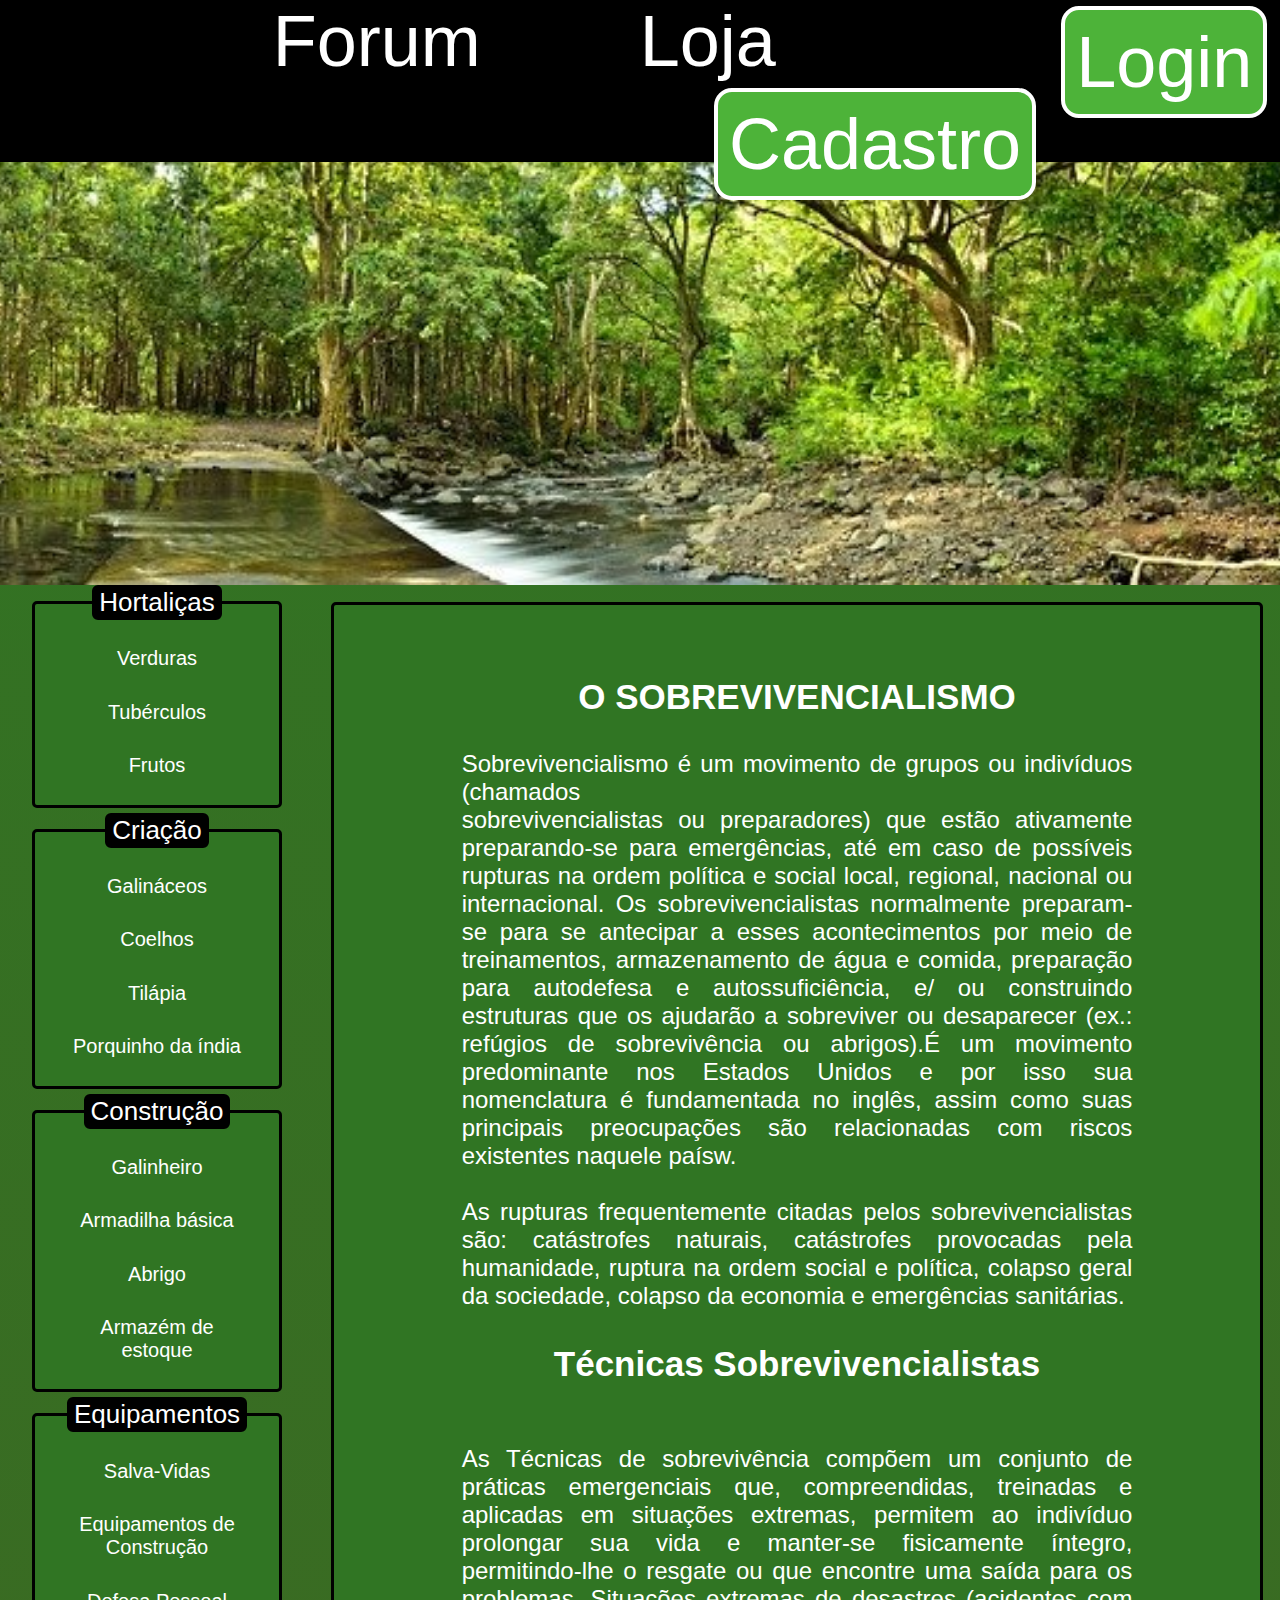
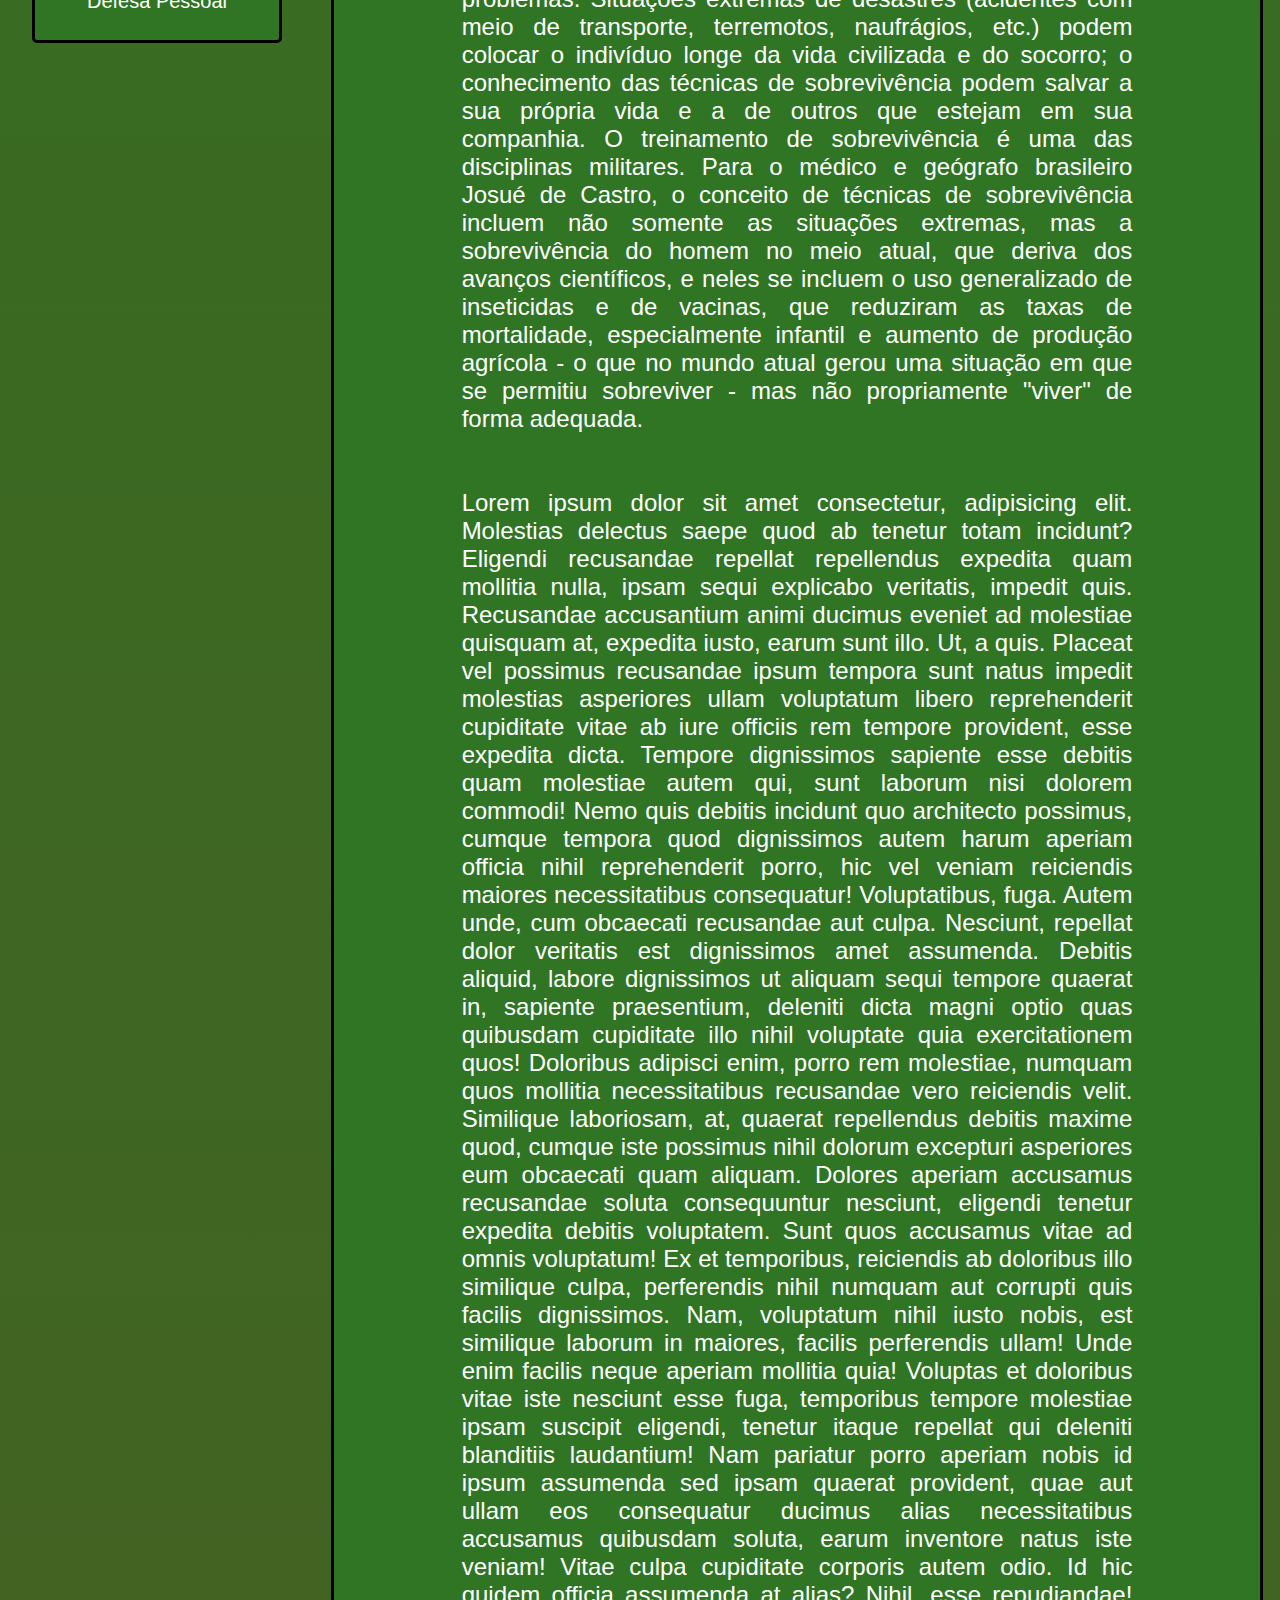
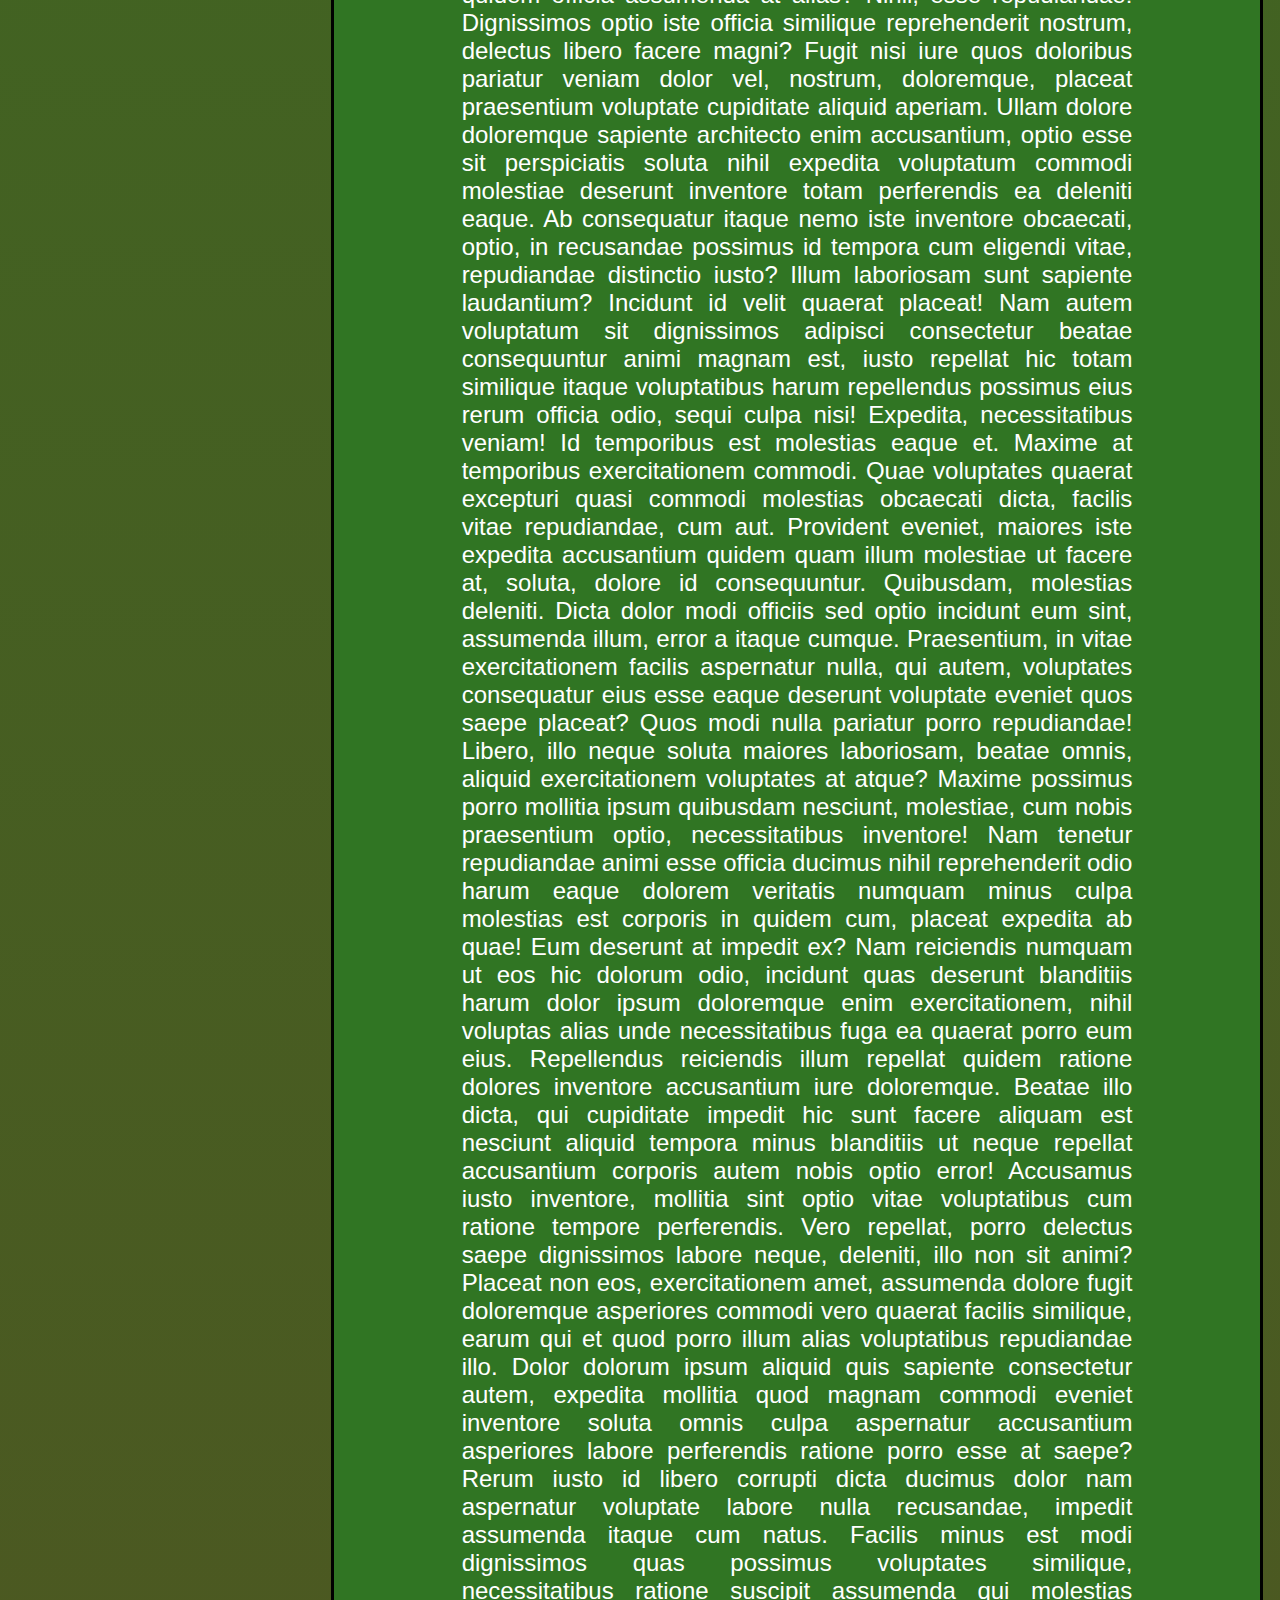
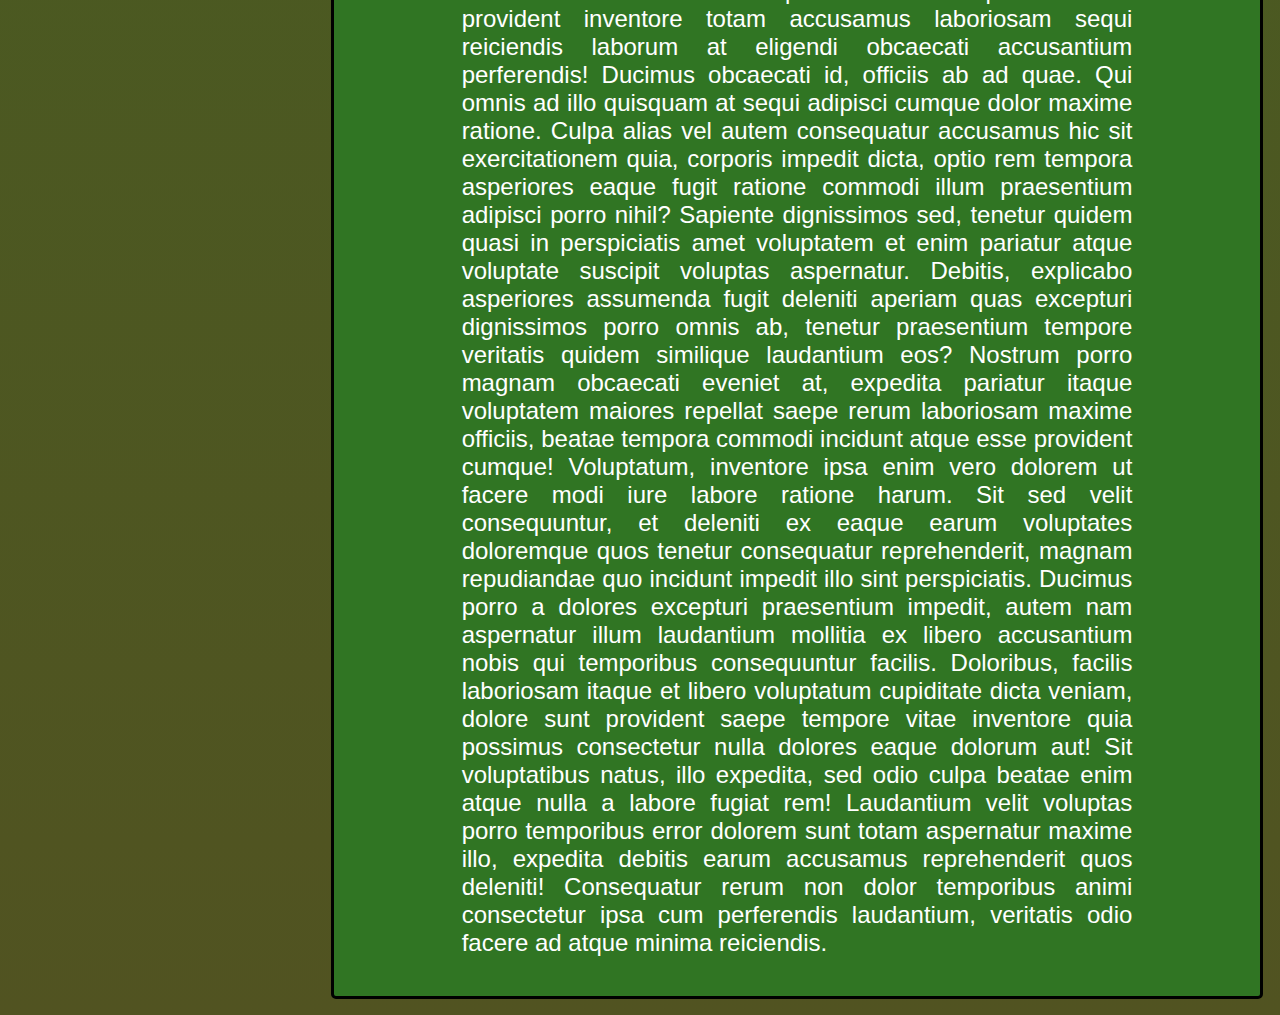
==== commit 46ef4765: "Layout cadastro 14/01/2023" ====
--- a/lib/index.html
+++ b/lib/index.html
@@ -4,156 +4,100 @@
       <meta charset="utf-8">
       <meta html-equiv="X-UA-campatible" content="IE=edge"> 
       <meta name="viewport" content="width=device-width, initial-scale=1.0">
-      <title> Trabalho 2 </title>
       <link rel="stylesheet" href="../css/style.css">
+     
+     
    </head>
    <body>
-    <div class="block"> 
-        <div>
-            <a href="index.html">Home</a> 
-            </div>
-            <div>
-                
-                <a href="forum.html">Forum</a>
-                
-            </div>
-                        
-            <div>
-                <button> <a href="./cadastro.html">Cadastro</a></button>
-            </div> 
-       </div>
-        <div class="banner">   
-            <div class="menu-principal">
+       <header class="banner">
+            <ul class="block"> 
+                <li> 
+                    <a href="./forum.html" target="_top">Forum</a>
+                    
+                </li>
+                <li>
+                    <a href="loja.html" target="_top">Loja</a>
+                </li>
 
-            </div>
-    
-
-
-        </div>
-
-            <div class="corpo">
-             <!-- bloco de rotas  -->
-
-                <div class="menu-lateral"> 
-    
+                <li>
+                    <button class="b1"> <a href="./login.html" target="_top">Login</a></button>
+                </li>
+                           
+                <li>
+                    <button class="b1"> <a href="./cadastro.html" target="_top">Cadastro</a></button>
+                </li> 
+            </ul>
+       </header>
+       <section class="corpo">
+                <!-- bloco de rotas  -->
+                <nav class="menu-lateral">
                     <fieldset>
                         <legend>Hortaliças</legend>
-                        <ul>
-                            
-                                <a class="system" href="../lib/hortalicas/verduras.html" target="_top">Verduras</a>
-                                <hr>
-                                <a class="system" href="../lib/hortalicas/tuberculos.html" target="_blank">Tubérculos</a>
-                                <hr>
-                                <a class="system" href="../lib/hortalicas/frutos.html" target="_blank">Frutos</a>
-                                
-                
-                            
-                        </ul>
+                        
+                            <a class="system" href="../lib/hortalicas/verduras.html" target="_top">Verduras</a>
+                            <a class="system" href="../lib/hortalicas/tuberculos.html" target="_blank">Tubérculos</a>     
+                            <a class="system" href="../lib/hortalicas/frutos.html" target="_blank">Frutos</a>
+                        
                     </fieldset>
-            
+
                     <fieldset>
-                        <legend>Criação</legend>
-                        <ul>
-                            
-                                <a class="system" href="../lib/criacao/galinhas.html" target="_blank">Galináceos</a>
-                                <hr>
-                                <a class="system" href="../lib/criacao/coelho.html" target="_blank">Coelhos</a>
-                                <hr>
-                                <a class="system" href="../lib/criacao/peixe.html" target="_blank">Tilápia</a>
-                                <hr>
-                                <a class="system" href="../lib/criacao/porquinho.html" target="_blank">Porquinho da índia</a>
-                            
-                        </ul>
+                        <legend>Criação</legend>                        
+                        <a class="system" href="../lib/criacao/galinhas.html" target="_blank">Galináceos</a>
+                        <a class="system" href="../lib/criacao/coelho.html" target="_blank">Coelhos</a>
+                        <a class="system" href="../lib/criacao/peixe.html" target="_blank">Tilápia</a>
+                        <a class="system" href="../lib/criacao/porquinho.html" target="_blank">Porquinho da índia</a>
                     </fieldset>
-           
                     <fieldset>
-                        <legend>Construção</legend>
-                        
-                            <ul>
-                                <a class="system" href="../lib/construcao/galinheiro.html" target="_blank">Galinheiro</a>
-                                <hr>
-                                <a class="system" href="../lib/construcao/armadilha.html" target="_blank">Armadilha básica</a>
-                                <hr> 
-                                
-                
-                            
-                                <a class="system" href="../lib/construcao/abrigo.html" target="_blank">Abrigo</a>
-                                
-                
-                                <hr>
-                
-                                
-                                <a class="system" href="../lib/construcao/estoque.html" target="_blank">Armazém de estoque</a>
-                                
-            
-                            </ul>
-                        
+                        <legend>Construção</legend>   
+                        <a class="system" href="../lib/construcao/galinheiro.html" target="_blank">Galinheiro</a>
+                        <a class="system" href="../lib/construcao/armadilha.html" target="_blank">Armadilha básica</a>
+                        <a class="system" href="../lib/construcao/abrigo.html" target="_blank">Abrigo</a>
+                        <a class="system" href="../lib/construcao/estoque.html" target="_blank">Armazém de estoque</a>
                     </fieldset>
                 
                     <fieldset>
                         <legend>Equipamentos</legend>
-                        <ul>
-                            
-                                <a class="system" href="./equipamentos/primeirosocorro.html" target="_blank">Salva-Vidas</a>
-                                <hr>
-                                
-                                <a class="system" href="../lib/equipamentos/equiconstrucao.html" target="_blank">Equipamentos de Construção</a>
-                                <hr> 
-                                
+                        <a class="system" href="./equipamentos/primeirosocorro.html" target="_blank">Salva-Vidas</a>
+                        <a class="system" href="../lib/equipamentos/equiconstrucao.html" target="_blank">Equipamentos de Construção</a>
+                        <a class="system" href="../lib/equipamentos/defesapessoal.html" target="_blank">Defesa Pessoal</a>
+ 
+                    </fieldset>
+                </nav>
+   
+      
+                <aside class="texto-central">
+                    <!-- Texto da pagina--> 
+                    <h3>O SOBREVIVENCIALISMO</h3>
                 
-                                
-                                <a class="system" href="../lib/equipamentos/defesapessoal.html" target="_blank">Defesa Pessoal</a>
-                                
+                    <p>
                 
-                                
-                                
+                        Sobrevivencialismo é um movimento de grupos ou indivíduos (chamados <br> sobrevivencialistas ou preparadores) que estão ativamente preparando-se para emergências, até em caso de possíveis rupturas na ordem política e social local, regional, nacional ou internacional. Os sobrevivencialistas normalmente preparam-se para se antecipar a esses acontecimentos por meio de treinamentos, armazenamento de água e comida, preparação para autodefesa e autossuficiência, e/ ou construindo estruturas que os ajudarão a sobreviver ou desaparecer (ex.: refúgios de sobrevivência ou abrigos).É um movimento predominante nos Estados Unidos e por isso sua nomenclatura é fundamentada no inglês, assim como suas principais preocupações são relacionadas com riscos existentes naquele paísw.
+                    </p>
+                    
+                    <br>
+                    <p>
+                        As rupturas frequentemente citadas pelos sobrevivencialistas são: catástrofes naturais, catástrofes provocadas pela humanidade, ruptura na ordem social e política, colapso geral da sociedade, colapso da economia e emergências sanitárias.
+                    </p>
                 
-                            
-                        </ul>
-                    </fieldset>
+                    <h3>
+                        Técnicas Sobrevivencialistas
+                    </h3>
+                    <br>
+                
+                    <p>
+                        As Técnicas de sobrevivência compõem um conjunto de práticas emergenciais que, compreendidas, treinadas e aplicadas em situações extremas, permitem ao indivíduo prolongar sua vida e manter-se fisicamente íntegro, permitindo-lhe o resgate ou que encontre uma saída para os problemas.
+                
+                        Situações extremas de desastres (acidentes com meio de transporte, terremotos, naufrágios, etc.) podem colocar o indivíduo longe da vida civilizada e do socorro; o conhecimento das técnicas de sobrevivência podem salvar a sua própria vida e a de outros que estejam em sua companhia. O treinamento de sobrevivência é uma das disciplinas militares.
+                
+                        Para o médico e geógrafo brasileiro Josué de Castro, o conceito de técnicas de sobrevivência incluem não somente as situações extremas, mas a sobrevivência do homem no meio atual, que deriva dos avanços científicos, e neles se incluem o uso generalizado de inseticidas e de vacinas, que reduziram as taxas de mortalidade, especialmente infantil e aumento de produção agrícola - o que no mundo atual gerou uma situação em que se permitiu sobreviver - mas não propriamente "viver" de forma adequada.
+                    </p>
+                    <p>
+                        <br><br>
+                        Lorem ipsum dolor sit amet consectetur, adipisicing elit. Molestias delectus saepe quod ab tenetur totam incidunt? Eligendi recusandae repellat repellendus expedita quam mollitia nulla, ipsam sequi explicabo veritatis, impedit quis. Recusandae accusantium animi ducimus eveniet ad molestiae quisquam at, expedita iusto, earum sunt illo. Ut, a quis. Placeat vel possimus recusandae ipsum tempora sunt natus impedit molestias asperiores ullam voluptatum libero reprehenderit cupiditate vitae ab iure officiis rem tempore provident, esse expedita dicta. Tempore dignissimos sapiente esse debitis quam molestiae autem qui, sunt laborum nisi dolorem commodi! Nemo quis debitis incidunt quo architecto possimus, cumque tempora quod dignissimos autem harum aperiam officia nihil reprehenderit porro, hic vel veniam reiciendis maiores necessitatibus consequatur! Voluptatibus, fuga. Autem unde, cum obcaecati recusandae aut culpa. Nesciunt, repellat dolor veritatis est dignissimos amet assumenda. Debitis aliquid, labore dignissimos ut aliquam sequi tempore quaerat in, sapiente praesentium, deleniti dicta magni optio quas quibusdam cupiditate illo nihil voluptate quia exercitationem quos! Doloribus adipisci enim, porro rem molestiae, numquam quos mollitia necessitatibus recusandae vero reiciendis velit. Similique laboriosam, at, quaerat repellendus debitis maxime quod, cumque iste possimus nihil dolorum excepturi asperiores eum obcaecati quam aliquam. Dolores aperiam accusamus recusandae soluta consequuntur nesciunt, eligendi tenetur expedita debitis voluptatem. Sunt quos accusamus vitae ad omnis voluptatum! Ex et temporibus, reiciendis ab doloribus illo similique culpa, perferendis nihil numquam aut corrupti quis facilis dignissimos. Nam, voluptatum nihil iusto nobis, est similique laborum in maiores, facilis perferendis ullam! Unde enim facilis neque aperiam mollitia quia! Voluptas et doloribus vitae iste nesciunt esse fuga, temporibus tempore molestiae ipsam suscipit eligendi, tenetur itaque repellat qui deleniti blanditiis laudantium! Nam pariatur porro aperiam nobis id ipsum assumenda sed ipsam quaerat provident, quae aut ullam eos consequatur ducimus alias necessitatibus accusamus quibusdam soluta, earum inventore natus iste veniam! Vitae culpa cupiditate corporis autem odio. Id hic quidem officia assumenda at alias? Nihil, esse repudiandae! Dignissimos optio iste officia similique reprehenderit nostrum, delectus libero facere magni? Fugit nisi iure quos doloribus pariatur veniam dolor vel, nostrum, doloremque, placeat praesentium voluptate cupiditate aliquid aperiam. Ullam dolore doloremque sapiente architecto enim accusantium, optio esse sit perspiciatis soluta nihil expedita voluptatum commodi molestiae deserunt inventore totam perferendis ea deleniti eaque. Ab consequatur itaque nemo iste inventore obcaecati, optio, in recusandae possimus id tempora cum eligendi vitae, repudiandae distinctio iusto? Illum laboriosam sunt sapiente laudantium? Incidunt id velit quaerat placeat! Nam autem voluptatum sit dignissimos adipisci consectetur beatae consequuntur animi magnam est, iusto repellat hic totam similique itaque voluptatibus harum repellendus possimus eius rerum officia odio, sequi culpa nisi! Expedita, necessitatibus veniam! Id temporibus est molestias eaque et. Maxime at temporibus exercitationem commodi. Quae voluptates quaerat excepturi quasi commodi molestias obcaecati dicta, facilis vitae repudiandae, cum aut. Provident eveniet, maiores iste expedita accusantium quidem quam illum molestiae ut facere at, soluta, dolore id consequuntur. Quibusdam, molestias deleniti. Dicta dolor modi officiis sed optio incidunt eum sint, assumenda illum, error a itaque cumque. Praesentium, in vitae exercitationem facilis aspernatur nulla, qui autem, voluptates consequatur eius esse eaque deserunt voluptate eveniet quos saepe placeat? Quos modi nulla pariatur porro repudiandae! Libero, illo neque soluta maiores laboriosam, beatae omnis, aliquid exercitationem voluptates at atque? Maxime possimus porro mollitia ipsum quibusdam nesciunt, molestiae, cum nobis praesentium optio, necessitatibus inventore! Nam tenetur repudiandae animi esse officia ducimus nihil reprehenderit odio harum eaque dolorem veritatis numquam minus culpa molestias est corporis in quidem cum, placeat expedita ab quae! Eum deserunt at impedit ex? Nam reiciendis numquam ut eos hic dolorum odio, incidunt quas deserunt blanditiis harum dolor ipsum doloremque enim exercitationem, nihil voluptas alias unde necessitatibus fuga ea quaerat porro eum eius. Repellendus reiciendis illum repellat quidem ratione dolores inventore accusantium iure doloremque. Beatae illo dicta, qui cupiditate impedit hic sunt facere aliquam est nesciunt aliquid tempora minus blanditiis ut neque repellat accusantium corporis autem nobis optio error! Accusamus iusto inventore, mollitia sint optio vitae voluptatibus cum ratione tempore perferendis. Vero repellat, porro delectus saepe dignissimos labore neque, deleniti, illo non sit animi? Placeat non eos, exercitationem amet, assumenda dolore fugit doloremque asperiores commodi vero quaerat facilis similique, earum qui et quod porro illum alias voluptatibus repudiandae illo. Dolor dolorum ipsum aliquid quis sapiente consectetur autem, expedita mollitia quod magnam commodi eveniet inventore soluta omnis culpa aspernatur accusantium asperiores labore perferendis ratione porro esse at saepe? Rerum iusto id libero corrupti dicta ducimus dolor nam aspernatur voluptate labore nulla recusandae, impedit assumenda itaque cum natus. Facilis minus est modi dignissimos quas possimus voluptates similique, necessitatibus ratione suscipit assumenda qui molestias provident inventore totam accusamus laboriosam sequi reiciendis laborum at eligendi obcaecati accusantium perferendis! Ducimus obcaecati id, officiis ab ad quae. Qui omnis ad illo quisquam at sequi adipisci cumque dolor maxime ratione. Culpa alias vel autem consequatur accusamus hic sit exercitationem quia, corporis impedit dicta, optio rem tempora asperiores eaque fugit ratione commodi illum praesentium adipisci porro nihil? Sapiente dignissimos sed, tenetur quidem quasi in perspiciatis amet voluptatem et enim pariatur atque voluptate suscipit voluptas aspernatur. Debitis, explicabo asperiores assumenda fugit deleniti aperiam quas excepturi dignissimos porro omnis ab, tenetur praesentium tempore veritatis quidem similique laudantium eos? Nostrum porro magnam obcaecati eveniet at, expedita pariatur itaque voluptatem maiores repellat saepe rerum laboriosam maxime officiis, beatae tempora commodi incidunt atque esse provident cumque! Voluptatum, inventore ipsa enim vero dolorem ut facere modi iure labore ratione harum. Sit sed velit consequuntur, et deleniti ex eaque earum voluptates doloremque quos tenetur consequatur reprehenderit, magnam repudiandae quo incidunt impedit illo sint perspiciatis. Ducimus porro a dolores excepturi praesentium impedit, autem nam aspernatur illum laudantium mollitia ex libero accusantium nobis qui temporibus consequuntur facilis. Doloribus, facilis laboriosam itaque et libero voluptatum cupiditate dicta veniam, dolore sunt provident saepe tempore vitae inventore quia possimus consectetur nulla dolores eaque dolorum aut! Sit voluptatibus natus, illo expedita, sed odio culpa beatae enim atque nulla a labore fugiat rem! Laudantium velit voluptas porro temporibus error dolorem sunt totam aspernatur maxime illo, expedita debitis earum accusamus reprehenderit quos deleniti! Consequatur rerum non dolor temporibus animi consectetur ipsa cum perferendis laudantium, veritatis odio facere ad atque minima reiciendis.
+                    </p>
                     
-                </div>
-
-
-        
-                    
-                    
-                    
-                    
-                    <div onselect="" class="texto-central">    
-                        <h3>O SOBREVIVENCIALISMO</h3>
-                    
-                        <p>
-                    
-                            Sobrevivencialismo é um movimento de grupos ou indivíduos (chamados <br> sobrevivencialistas ou preparadores) que estão ativamente preparando-se para emergências, até em caso de possíveis rupturas na ordem política e social local, regional, nacional ou internacional. Os sobrevivencialistas normalmente preparam-se para se antecipar a esses acontecimentos por meio de treinamentos, armazenamento de água e comida, preparação para autodefesa e autossuficiência, e/ ou construindo estruturas que os ajudarão a sobreviver ou desaparecer (ex.: refúgios de sobrevivência ou abrigos).É um movimento predominante nos Estados Unidos e por isso sua nomenclatura é fundamentada no inglês, assim como suas principais preocupações são relacionadas com riscos existentes naquele paísw.
-                        </p>
-                        
-                        <br>
-                        <p>
-                            As rupturas frequentemente citadas pelos sobrevivencialistas são: catástrofes naturais, catástrofes provocadas pela humanidade, ruptura na ordem social e política, colapso geral da sociedade, colapso da economia e emergências sanitárias.
-                        </p>
-                    
-                        <h3>
-                            Técnicas Sobrevivencialistas
-                        </h3>
-                        <br>
-                    
-                        <p>
-                            As Técnicas de sobrevivência compõem um conjunto de práticas emergenciais que, compreendidas, treinadas e aplicadas em situações extremas, permitem ao indivíduo prolongar sua vida e manter-se fisicamente íntegro, permitindo-lhe o resgate ou que encontre uma saída para os problemas.
-                    
-                            Situações extremas de desastres (acidentes com meio de transporte, terremotos, naufrágios, etc.) podem colocar o indivíduo longe da vida civilizada e do socorro; o conhecimento das técnicas de sobrevivência podem salvar a sua própria vida e a de outros que estejam em sua companhia. O treinamento de sobrevivência é uma das disciplinas militares.
-                    
-                            Para o médico e geógrafo brasileiro Josué de Castro, o conceito de técnicas de sobrevivência incluem não somente as situações extremas, mas a sobrevivência do homem no meio atual, que deriva dos avanços científicos, e neles se incluem o uso generalizado de inseticidas e de vacinas, que reduziram as taxas de mortalidade, especialmente infantil e aumento de produção agrícola - o que no mundo atual gerou uma situação em que se permitiu sobreviver - mas não propriamente "viver" de forma adequada.
-                        </p>
-                        <p>
-                            <br><br>
-                            Lorem ipsum dolor sit amet consectetur, adipisicing elit. Molestias delectus saepe quod ab tenetur totam incidunt? Eligendi recusandae repellat repellendus expedita quam mollitia nulla, ipsam sequi explicabo veritatis, impedit quis. Recusandae accusantium animi ducimus eveniet ad molestiae quisquam at, expedita iusto, earum sunt illo. Ut, a quis. Placeat vel possimus recusandae ipsum tempora sunt natus impedit molestias asperiores ullam voluptatum libero reprehenderit cupiditate vitae ab iure officiis rem tempore provident, esse expedita dicta. Tempore dignissimos sapiente esse debitis quam molestiae autem qui, sunt laborum nisi dolorem commodi! Nemo quis debitis incidunt quo architecto possimus, cumque tempora quod dignissimos autem harum aperiam officia nihil reprehenderit porro, hic vel veniam reiciendis maiores necessitatibus consequatur! Voluptatibus, fuga. Autem unde, cum obcaecati recusandae aut culpa. Nesciunt, repellat dolor veritatis est dignissimos amet assumenda. Debitis aliquid, labore dignissimos ut aliquam sequi tempore quaerat in, sapiente praesentium, deleniti dicta magni optio quas quibusdam cupiditate illo nihil voluptate quia exercitationem quos! Doloribus adipisci enim, porro rem molestiae, numquam quos mollitia necessitatibus recusandae vero reiciendis velit. Similique laboriosam, at, quaerat repellendus debitis maxime quod, cumque iste possimus nihil dolorum excepturi asperiores eum obcaecati quam aliquam. Dolores aperiam accusamus recusandae soluta consequuntur nesciunt, eligendi tenetur expedita debitis voluptatem. Sunt quos accusamus vitae ad omnis voluptatum! Ex et temporibus, reiciendis ab doloribus illo similique culpa, perferendis nihil numquam aut corrupti quis facilis dignissimos. Nam, voluptatum nihil iusto nobis, est similique laborum in maiores, facilis perferendis ullam! Unde enim facilis neque aperiam mollitia quia! Voluptas et doloribus vitae iste nesciunt esse fuga, temporibus tempore molestiae ipsam suscipit eligendi, tenetur itaque repellat qui deleniti blanditiis laudantium! Nam pariatur porro aperiam nobis id ipsum assumenda sed ipsam quaerat provident, quae aut ullam eos consequatur ducimus alias necessitatibus accusamus quibusdam soluta, earum inventore natus iste veniam! Vitae culpa cupiditate corporis autem odio. Id hic quidem officia assumenda at alias? Nihil, esse repudiandae! Dignissimos optio iste officia similique reprehenderit nostrum, delectus libero facere magni? Fugit nisi iure quos doloribus pariatur veniam dolor vel, nostrum, doloremque, placeat praesentium voluptate cupiditate aliquid aperiam. Ullam dolore doloremque sapiente architecto enim accusantium, optio esse sit perspiciatis soluta nihil expedita voluptatum commodi molestiae deserunt inventore totam perferendis ea deleniti eaque. Ab consequatur itaque nemo iste inventore obcaecati, optio, in recusandae possimus id tempora cum eligendi vitae, repudiandae distinctio iusto? Illum laboriosam sunt sapiente laudantium? Incidunt id velit quaerat placeat! Nam autem voluptatum sit dignissimos adipisci consectetur beatae consequuntur animi magnam est, iusto repellat hic totam similique itaque voluptatibus harum repellendus possimus eius rerum officia odio, sequi culpa nisi! Expedita, necessitatibus veniam! Id temporibus est molestias eaque et. Maxime at temporibus exercitationem commodi. Quae voluptates quaerat excepturi quasi commodi molestias obcaecati dicta, facilis vitae repudiandae, cum aut. Provident eveniet, maiores iste expedita accusantium quidem quam illum molestiae ut facere at, soluta, dolore id consequuntur. Quibusdam, molestias deleniti. Dicta dolor modi officiis sed optio incidunt eum sint, assumenda illum, error a itaque cumque. Praesentium, in vitae exercitationem facilis aspernatur nulla, qui autem, voluptates consequatur eius esse eaque deserunt voluptate eveniet quos saepe placeat? Quos modi nulla pariatur porro repudiandae! Libero, illo neque soluta maiores laboriosam, beatae omnis, aliquid exercitationem voluptates at atque? Maxime possimus porro mollitia ipsum quibusdam nesciunt, molestiae, cum nobis praesentium optio, necessitatibus inventore! Nam tenetur repudiandae animi esse officia ducimus nihil reprehenderit odio harum eaque dolorem veritatis numquam minus culpa molestias est corporis in quidem cum, placeat expedita ab quae! Eum deserunt at impedit ex? Nam reiciendis numquam ut eos hic dolorum odio, incidunt quas deserunt blanditiis harum dolor ipsum doloremque enim exercitationem, nihil voluptas alias unde necessitatibus fuga ea quaerat porro eum eius. Repellendus reiciendis illum repellat quidem ratione dolores inventore accusantium iure doloremque. Beatae illo dicta, qui cupiditate impedit hic sunt facere aliquam est nesciunt aliquid tempora minus blanditiis ut neque repellat accusantium corporis autem nobis optio error! Accusamus iusto inventore, mollitia sint optio vitae voluptatibus cum ratione tempore perferendis. Vero repellat, porro delectus saepe dignissimos labore neque, deleniti, illo non sit animi? Placeat non eos, exercitationem amet, assumenda dolore fugit doloremque asperiores commodi vero quaerat facilis similique, earum qui et quod porro illum alias voluptatibus repudiandae illo. Dolor dolorum ipsum aliquid quis sapiente consectetur autem, expedita mollitia quod magnam commodi eveniet inventore soluta omnis culpa aspernatur accusantium asperiores labore perferendis ratione porro esse at saepe? Rerum iusto id libero corrupti dicta ducimus dolor nam aspernatur voluptate labore nulla recusandae, impedit assumenda itaque cum natus. Facilis minus est modi dignissimos quas possimus voluptates similique, necessitatibus ratione suscipit assumenda qui molestias provident inventore totam accusamus laboriosam sequi reiciendis laborum at eligendi obcaecati accusantium perferendis! Ducimus obcaecati id, officiis ab ad quae. Qui omnis ad illo quisquam at sequi adipisci cumque dolor maxime ratione. Culpa alias vel autem consequatur accusamus hic sit exercitationem quia, corporis impedit dicta, optio rem tempora asperiores eaque fugit ratione commodi illum praesentium adipisci porro nihil? Sapiente dignissimos sed, tenetur quidem quasi in perspiciatis amet voluptatem et enim pariatur atque voluptate suscipit voluptas aspernatur. Debitis, explicabo asperiores assumenda fugit deleniti aperiam quas excepturi dignissimos porro omnis ab, tenetur praesentium tempore veritatis quidem similique laudantium eos? Nostrum porro magnam obcaecati eveniet at, expedita pariatur itaque voluptatem maiores repellat saepe rerum laboriosam maxime officiis, beatae tempora commodi incidunt atque esse provident cumque! Voluptatum, inventore ipsa enim vero dolorem ut facere modi iure labore ratione harum. Sit sed velit consequuntur, et deleniti ex eaque earum voluptates doloremque quos tenetur consequatur reprehenderit, magnam repudiandae quo incidunt impedit illo sint perspiciatis. Ducimus porro a dolores excepturi praesentium impedit, autem nam aspernatur illum laudantium mollitia ex libero accusantium nobis qui temporibus consequuntur facilis. Doloribus, facilis laboriosam itaque et libero voluptatum cupiditate dicta veniam, dolore sunt provident saepe tempore vitae inventore quia possimus consectetur nulla dolores eaque dolorum aut! Sit voluptatibus natus, illo expedita, sed odio culpa beatae enim atque nulla a labore fugiat rem! Laudantium velit voluptas porro temporibus error dolorem sunt totam aspernatur maxime illo, expedita debitis earum accusamus reprehenderit quos deleniti! Consequatur rerum non dolor temporibus animi consectetur ipsa cum perferendis laudantium, veritatis odio facere ad atque minima reiciendis.
-                        </p>
-                        <h1>OLOKO</h1>
-                    </div>
-            </div>
-   
-   
+                </aside>
+       </section>
     </body>   
 
 </html>--- a/css/style.css
+++ b/css/style.css
@@ -1,24 +1,15 @@
-﻿/*css da pagina index.html */
-
-/* TUDO */
+﻿/* TUDO */
 * {
   padding: 0;
-
-}
-html {
+  box-sizing: border-box;
   margin: 0;
-  padding: 0;
-  box-sizing: border-box;
-  
-}
-/*seleção de texto*/
+  border: 0;
+
+}
+/*seleção de qualquer texto*/
 ::selection {
   color: white;
   background-color: #0f5800;
-}
-a {
-  text-decoration: none;
-  color: white;
 }
 
 /* todo body */
@@ -27,83 +18,83 @@
   text-align: center;
   font-size:larger;
   font-family: apple-system, BlinkMacSystemFont, 'Segoe UI', Roboto, Oxygen, Ubuntu, Cantarell, 'Open Sans', 'Helvetica Neue', sans-serif;
-  background-color: white;
-  
-}
-
+  background: linear-gradient(#307523,#515321);
+  
+  
+}
+/* (block)barra com navegaçoes principais (ex: Forum,loja,Cadastro e login */
 .block {
   z-index: 50;
   position: fixed;
-  height: 80px;
+  height: 18vh;
   background-color: black;
   width: 100%;
-  padding: 0;
-  margin: 0;
-}
-.block > div {
-  float: left;
-  margin-left: 20vw;
-
-}
-
-
-button {
-  color: white;
-  border-style: none;
-  font-size: 30px;
-  padding: 6px 12px;
-  border-radius: 5px;
+
+}
+.block > li,.block > li > a {
+  display: inline;
+  margin-left: 6vw;
+}
+/*responsividade das margins dos botões tags li*/
+@media (max-width:600px){
+  .block > li{
+    margin-left: 0;
+  }
+}
+/*responsividade das margins dos botões e tags li a*/
+@media (max-width:1000px){
+  .block > li > a {
+    margin: 0;
+  }
+}
+.block  a{
+  color: white;
+  text-decoration: none;
+  font-size: 8vh;
+  
+
+}
+
+/* Botão de cadastro*/
+.b1 {
+  color: white;
+  border: solid 0.5vh ;
+  padding: 1.2vh;
+  border-radius: 2vh;
   background-color: #4db339;
-  margin-left:15vh ;
-  margin-top: 5px;
-  border: solid 2px;
-  
-  
-
-  
-}
-button:hover {
+  margin: 0.5vw 1vw 1vw 1vw;
+  float: right;
+}
+.b1:hover {
   color: #0d6302;
 
 }
 
-button:active {
- background-color: #5ed646;
-  border: solid #0d6302 2px;
-  border-radius: 5px;
-  padding: 5px 10px;
-
-}
-
-.block a{
-  text-decoration: none;
-  color: white;
-  font-size: 40px;
-}
-
+.b1:active {
+  background-color: #5ed646;
+  border: solid #0d6302;
+  border-radius: 2vh;
+
+}
 
 /* Banner img  */
 .banner {
-  background: url("../img/sobrevivencialismoWPP.jpg") no-repeat;
+  background: url("./../img/floretagrande.jpg") no-repeat;
+  background-position-x: center;
+  background-position-y: center;
   background-size: cover;
-  margin: 0;
-  height: 500px;
-  width: 100%;
-}
-
+  height: 65vh;
+}
 /* HOME FORUM LOJA */
 .menu-principal {
-  margin:0;
   padding:250px 0;
-  border: 0;
 }
 
 
 /* barra que contem (home forum loja) */
 .menu-principal > a{
-  margin:0;
   text-decoration: none;
-
+  border: white;
   text-align: center;
   font-size: 2rem;
   letter-spacing: 0.1rem;
@@ -116,78 +107,88 @@
 
 }
 
-
 /* corpo que ingloba todo conteudo menos banner */
 .corpo {
   width: 100%;
   overflow: hidden;
   color: white;
-
-}
+  display: flex;
+  
+
+}
+/*responsividade para o texto e a barra de navegação lateral*/
+@media  (max-width: 900px) {
+  .corpo {
+    display:block
+  }
+
+    
+}
+
+
+
 /* block com direcionamento lateral */
 .menu-lateral {
-  width: 250px; 
-  float: left;
-  margin-left: 2.5%;
+  
+  margin: 0 2.5vw 0 2.5vw;
+  display: block;
  
 
 
 
 }
-.menu-lateral fieldset {
-  border-color: black;
+.menu-lateral > fieldset {
+  min-width: 250px;
+  border: 0.4vh solid black;
   background-color: #307523;
   border-radius: 5px;
   color:white;
-
-
-}
-.menu-lateral hr {
-  border-color: black;
- 
+  margin: 0 0 2% 0;
+
 }
 /* ediçaão da legenda das lista (legend) */
-.menu-lateral legend {
+.menu-lateral > fieldset > legend {
+  border: 2px black solid;
+  border-radius: 6px;
   color:#307523;
-  border-color: black;
-  border-radius: 8%;
-  border-style:solid;
   background-color: black;
+  padding: 0 2%;
   font-weight: 500;
   font-size: 26px;
+  color: white;
 }
 /* edição dos itens da lista */
-.menu-lateral a {
+.menu-lateral > fieldset > a {
+  margin: 10%;
+  display: block;
   text-decoration: none;
-  color: black;
+  color: white;
   font-family:Arial, Helvetica, sans-serif;
   transition: 0.5s;
   font-size: 20px;
-  margin: 5% 0;
+  border: 0.4vh solid #307523;
+  
+
 
 }
 /* ediçoes de transiçoes com a borda */
-.menu-lateral a:hover {
-  border-style:solid;
+.menu-lateral > fieldset > a:hover {
+  border: 0.4vh solid black;
   border-radius: 5px;
-  padding: 5px;
-  border-color: #0d6302;
-  transition: 0.3s;
-  color: black;
+  transition: 0.5s;
+  color:white;
   background-color: #0d6302;
-  
 }
 
 
 /* ediçoes do texto Central*/
 .texto-central{
+  font-size: 24px;
   padding: 3% 10%;
-  margin-top: 1.5%;
-  text-align:center;
-  margin-left: 25%;
-  margin-right: 3%;
-  color:white;
-  border-style:solid ;
+  margin: 1.3%;
+  text-align:justify;
+  color:white;
+  border:solid black 0.4vh ;
   border-radius: 5px;
   background-color: #307523;
   
@@ -195,7 +196,31 @@
 
 /* ediçoes do texto titulos */
 .texto-central > h3 {
+  margin: 5% 0 5% 0;
   font-size: 35px;
-  
-}
-
+  text-align: center;
+  
+}
+/*responsividade dos titulos*/
+@media (max-width:500px) {
+  .texto-central > h3 {
+    margin: 5% 0 5% 0;
+    font-size: 20px;
+    text-align: center;
+    
+  }
+}
+
+/* login textoe */
+
+.grupform {
+  margin: 3% 12%;
+  padding: 5% 5%;
+  font-size: 26px;
+  border-style: solid;
+  background-color: #307523;
+  text-align: center;
+  color:white;
+  
+
+}
